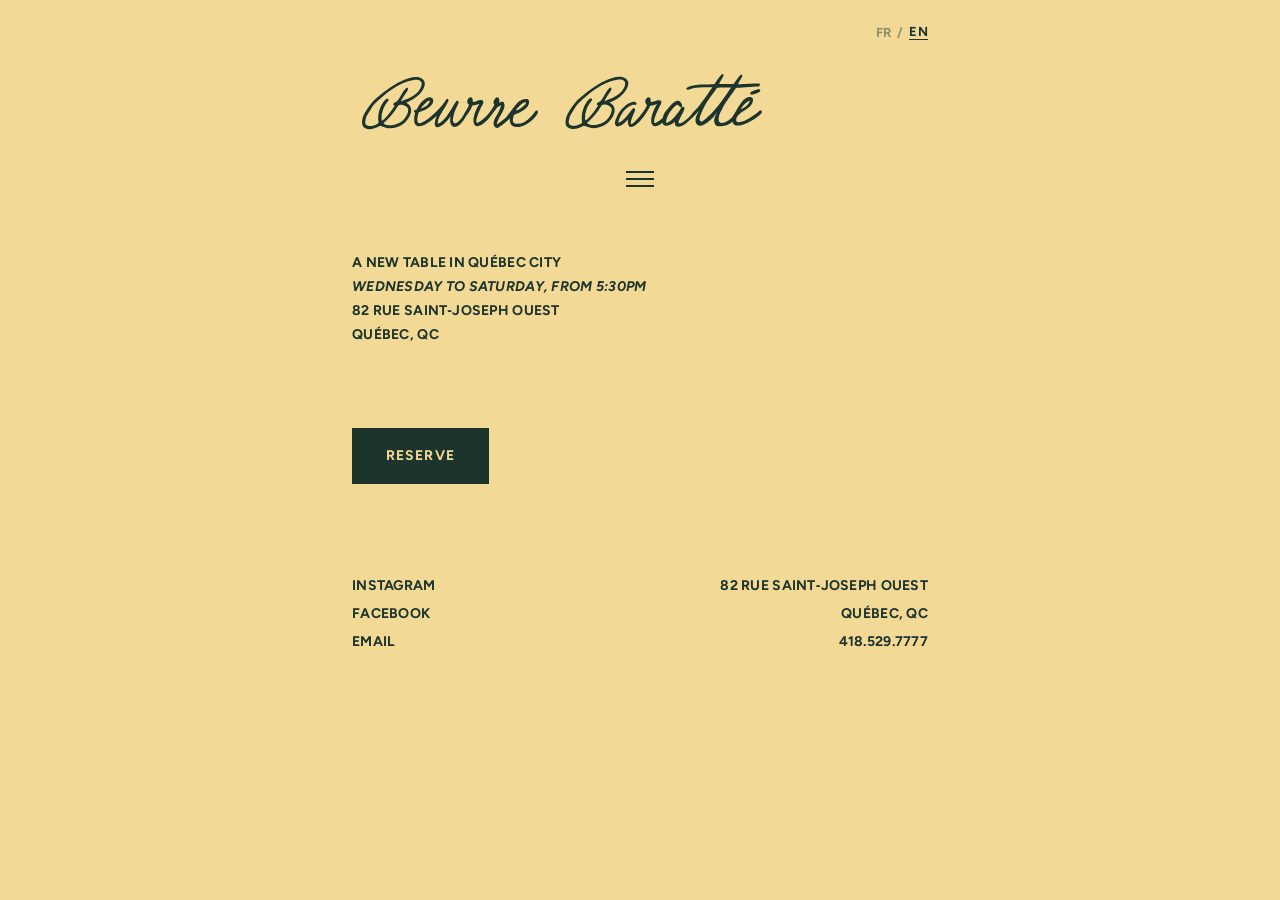
==== index-en.html @ 793f4fc9 "Add files via upload" ====
<!DOCTYPE html>
<html lang="en">
<head>
<meta charset="UTF-8">
<meta name="viewport" content="width=device-width, initial-scale=1.0">
<title>Beurre Baratté &mdash; Opening</title>
<link rel="preconnect" href="https://fonts.googleapis.com">
<link rel="preconnect" href="https://fonts.gstatic.com" crossorigin>
<link href="https://fonts.googleapis.com/css2?family=Figtree:wght@600;700&display=swap" rel="stylesheet">
<style>
  :root{
    --olive:#1D342D;
    --paper:#F2D995;
  }

  *{ box-sizing:border-box; margin:0; padding:0; }

  html,body{
    background:var(--paper);
    color:var(--olive);
    font-family:'Figtree', sans-serif;
    min-height:100vh;
  }

  .page{
    max-width:640px;
    margin:0 auto;
    padding:64px 32px 96px;
    position:relative;
  }

  .logo{
    width:100%;
    max-width:420px;
    height:auto;
    display:block;
  }

  .lede{
    margin-top:56px;
    font-weight:700;
    font-size:14px;
    letter-spacing:0.02em;
    line-height:1.7;
    text-transform:uppercase;
  }

  .lede .gap{
    display:block;
    height:18px;
  }

  footer{
    margin-top:88px;
    font-weight:700;
    font-size:14px;
    letter-spacing:0.02em;
    text-transform:uppercase;
    line-height:2;
    display:flex;
    justify-content:space-between;
    align-items:flex-start;
    text-align:left;
  }

  footer .social{
    list-style:none;
  }

  footer .social a{
    text-decoration:none;
    color:var(--olive);
    border-bottom:1px solid transparent;
    transition:border-color 0.2s ease;
  }

  footer .social a:hover{
    border-color:var(--olive);
  }

  footer .addr{
    text-align:right;
  }

  .menu-wrap{
    margin-top:24px;
    display:flex;
    justify-content:center;
    position:relative;
  }

  .menu-toggle{
    background:none;
    border:none;
    cursor:pointer;
    padding:8px;
    display:flex;
    flex-direction:column;
    gap:5px;
    align-items:center;
  }

  .menu-toggle span{
    display:block;
    width:28px;
    height:2px;
    background:var(--olive);
    transition:transform 0.25s ease, opacity 0.25s ease;
  }

  .menu-toggle[aria-expanded="true"] span:nth-child(1){
    transform:translateY(7px) rotate(45deg);
  }

  .menu-toggle[aria-expanded="true"] span:nth-child(2){
    opacity:0;
  }

  .menu-toggle[aria-expanded="true"] span:nth-child(3){
    transform:translateY(-7px) rotate(-45deg);
  }

  .menu-dropdown{
    position:absolute;
    top:100%;
    left:50%;
    transform:translateX(-50%);
    margin-top:8px;
    background:var(--paper);
    border:2px solid var(--olive);
    display:flex;
    flex-direction:column;
    align-items:center;
    min-width:200px;
    max-height:0;
    overflow:hidden;
    opacity:0;
    transition:max-height 0.25s ease, opacity 0.2s ease;
    z-index:10;
  }

  .menu-dropdown.open{
    max-height:240px;
    opacity:1;
  }

  .menu-dropdown a{
    display:block;
    width:100%;
    text-align:center;
    padding:14px 24px;
    text-decoration:none;
    color:var(--olive);
    font-weight:700;
    font-size:14px;
    letter-spacing:0.02em;
    text-transform:uppercase;
    border-bottom:1px solid var(--olive);
    transition:background 0.2s ease;
  }

  .menu-dropdown a:last-child{
    border-bottom:none;
  }

  .menu-dropdown a:hover{
    background:var(--olive);
    color:var(--paper) !important;
  }

  .lang-toggle{
    position:absolute;
    top:24px;
    right:32px;
    display:flex;
    align-items:center;
    gap:6px;
    font-weight:700;
    font-size:13px;
    letter-spacing:0.02em;
    text-transform:uppercase;
  }

  .lang-toggle a{
    text-decoration:none;
    color:var(--olive);
    opacity:0.45;
    transition:opacity 0.2s ease;
  }

  .lang-toggle a.active{
    opacity:1;
    border-bottom:1px solid var(--olive);
  }

  .lang-toggle a:hover{
    opacity:1;
  }

  .lang-toggle .sep{
    color:var(--olive);
    opacity:0.45;
  }

  @media (max-width:480px){
    .lang-toggle{ top:16px; right:16px; font-size:12px; }
  }
  
  a,
a:visited,
a:hover,
a:active {
    color: var(--olive);
}

.button{
    display:inline-block;
    margin-top:8px;
    padding:14px 32px;
    background:var(--olive);
    color:var(--paper) !important;
    text-decoration:none;
    text-transform:uppercase;
    font-size:14px;
    font-weight:700;
    letter-spacing:0.08em;
    border:2px solid var(--olive);
    transition:all .2s ease;
    cursor:pointer;
}

.button:visited{
    color:var(--paper);
}

.button:hover{
    background:transparent;
    color:var(--olive) !important;
}

.button:active{
    background:var(--olive);
    color:var(--paper) !important;
}

</style>
</head>
<body>

  <div class="page">

    <div class="lang-toggle">
      <a href="index.html">FR</a>
      <span class="sep">/</span>
      <a href="index-en.html" class="active">EN</a>
    </div>

    <?xml version="1.0" encoding="UTF-8"?> <svg class="logo" id="Calque_1" xmlns="http://www.w3.org/2000/svg" viewBox="0 0 453.66 81.25"><defs><style>.cls-1{fill:#1d342d;}</style></defs><path class="cls-1" d="M433.04,29.24l-.3.11c-.36.14-.65.26-.83.28-.92.28-1.54.86-1.7,1.57-.12.53.05,1.09.45,1.44.32.3.73.45,1.23.45.29,0,.62-.05.91-.17.18-.06.5-.14.89-.25l.18-.06c3.99-1.07,7.53-2.18,7.08-4.21-.08-.35-.29-.62-.61-.8-1.08-.57-3.42.11-7.35,1.59l.03.03Z"/><path class="cls-1" d="M442.23,50.41c-.51-.36-1.57-.34-2.1.14-3.55,3.71-16.01,12.45-22.4,12.37-.21,0-.42,0-.62-.03-1-.13-1.68-.52-2.05-1.2,0,0,0-.06-.04-.11-.43-5.53,4.04-8.36,8.79-11.37,4.65-2.97,9.49-6.02,9.35-11.84-.02-1.2-.86-2.27-2.01-2.58-6.61-1.72-11.58,6.82-16.03,14.41-2.19,3.77-4.27,7.3-6.22,9.07-1.64,1.47-3.84,2.8-5.96,3.66-1.96.77-4.62,1.39-6.07-.16-.61-.63-.89-1.59-.88-2.98.02-2.02.49-4.13,1.43-6.47.18-.41.36-.84.55-1.26.36-.75.78-1.48,1.2-2.22.45-.78.9-1.6,1.29-2.45.7-1.57,1.45-3.01,2.29-4.37,1.77-2.95,3.86-5.81,5.88-8.54l.08-.11c.42-.59.87-1.17,1.3-1.78,1.67-2.27,3.25-4.4,4.67-6.76,1.5,0,5.72-.31,10.51-.64,5.19-.36,11.02-.76,13.99-.84.71,0,1.16-.76,1.38-2.2l.16-.73-.71-.18c-1.35-.33-16.25.37-23.12.73.57-1.28,1.63-3.15,2.47-4.64.79-1.37,1.54-2.69,1.93-3.62.25-.73.64-1.97-.24-2.35-1.37-.61-6.1,6.16-8.83,10.36l-3.83-.04c-4.32-.05-10.06-.18-11.81-.16.58-1.32,1.63-3.15,2.51-4.7.77-1.38,1.5-2.66,1.92-3.57.24-.73.64-1.95-.24-2.35-.29-.12-.62-.03-1.06.25-1.96,1.33-7.13,8.86-7.86,10.28-.75.7-4.66.69-8.11.68-6.76-.03-16.07-.07-22.09,3.54l-.56.33.23.62c.37.98,1.05,1.45,1.69,1.28.27-.06.62-.2,1.12-.39,1.93-.71,5.5-2.06,11.19-2.17,2.95-.08,5.88-.13,8.87-.19h.32c1.33-.04,2.62-.05,3.95-.04.71,0,.77.12.77.12,0,0,0,.13-.18.41-.27.38-.6.75-.9,1.14-.33.4-.69.81-.99,1.25-.27.38-.51.75-.77,1.15-.24.35-.49.74-.72,1.08-1.05,1.56-2.1,3.06-3.18,4.58-2.48,3.59-4.61,6.47-6.67,9.12-1.64,2.13-3.5,4.13-5.25,6.08-1.52,1.69-3.1,3.4-4.56,5.21-2.78,3.43-6.38,6.32-10.38,8.4-.71.37-2.01.89-2.68.17-.35-.36-.37-.94-.28-1.36.21-.84.67-1.79,1.14-2.69.18-.35.36-.73.52-1.04.64-1.38,1.36-2.75,2.04-4.04,1.45-2.78,2.71-5.14,2.78-6.58.05-.91-.63-1.63-1.29-1.86-.74-.25-1.44-.02-1.93.62-3.48,6.1-10.66,15.59-16.11,16.8-.15.02-.27,0-.27,0-1.17-1.63,1.96-12.12,10.26-18.84.56-.6,1.03-.92,1.39-.92.51,0,1.08.59,1.78,1.26.41.41.87.88,1.58,1.4.73.36,1.24.04,1.42-.11.92-.77.3-2.78.26-2.84-.88-2.36-2.16-3.67-3.81-3.93-1.91-.28-3.66.87-5.03,1.94-2.08,1.63-3.84,3.64-5.45,5.53-1.01,1.21-2,2.44-2.74,3.37-.12.15-.24.3-.36.44-.39.5-.81.99-1.11,1.54l-.16.33c-.3.62-.63,1.26-.91,1.92-.48,1.23-.88,2.43-1.13,3.58-2.35,2.15-4.7,3.79-7.15,5.05-.89.38-1.53.4-1.8.11-1.83-2.23,4.42-15.73,6.76-19.41.97-2.07,1.1-3.45.34-4.28-1.21-1.39-4.08-.49-7.12.47-1.27.4-2.69.85-3.73.98.08-3.91-1.12-5.01-2.14-5.22-1.32-.28-2.8.85-3.53,2.69-.68,1.72-.62,4.11,1.55,5.72-3.68,7.89-13.83,19.91-17.19,20.25-.22.02-.24,0-.26-.07-.21-.29-.97-2.3,4.19-13.49.41-.75.39-2.84-.38-3.43-.41-.33-.93-.28-1.38.12-1.25,1.31-2.58,2.99-4.04,4.83-3.7,4.69-7.88,10.01-12.16,10.85,2.35-9.65,7.79-16.71,14.53-18.99.91-.32,1.94-.48,3.24-.41,1.02.08,1.8-.13,2.12-.56.18-.24.25-.57.1-.88l-.14-.2c-1.14-1.32-2.7-1.8-4.61-1.49-5.93.93-13.72,9.65-15.2,13.08-.23.55-.57,1.22-.91,1.92-1.48,3-3.31,6.78-2.35,9.37.34.95,1.04,1.63,2.13,2.09h.24c4.12.05,7.26-3.2,10-6.05l-.24-.2.26.15c.47-.5.92-.96,1.37-1.4-.41,4.81.51,7.49,2.68,8.05.24.07.47.09.73.1,3.45.04,8.34-4.99,11.04-8.16,4.18-4.88,8.05-10.81,9.65-14.85,2.35-.18,4.55-.86,6.88-1.59l.56-.17c-6.09,9.43-8.27,20.12-4.65,23.19,1.49,1.24,4.48,1.72,10.36-2.99.32,1.14.98,2.01,2.03,2.58,4.07,2.22,9.03-1.63,11.68-3.95-.16.76-.28,1.55-.2,2.35.1,1.27.71,2.36,1.59,2.89.61.4,1.44.55,2.41.47,3.42-.25,6.83-2.74,9.72-5.15,3.12-2.61,5.98-5.57,8.75-8.45l.33-.35c.99-1.04,1.93-2.03,2.89-2.99-.09.18-.18.35-.27.53l-.34.62c-1.63,3.12-3.63,7-2.63,10.74.57,2.07,2.46,3.56,4.87,3.82,2.68.26,5.2-1.56,7.25-3.04l.2-.14c2.46-1.79,4.79-3.85,6.84-6.16.93-1.01,1.74-2.15,2.52-3.26.51-.73,1.05-1.45,1.58-2.16,0,.03-.03.06-.05.09-2.26,4.39-4.85,9.35-1.93,13.58.78,1.1,2.33,1.7,4.52,1.78,3.99.2,10.2-1.59,13.98-4.92.44,2.47,2.11,3.87,4.87,4.14.27,0,.53.03.8.03,8.77.1,24.5-10.51,25.92-14.13.24-.62.37-1.47-.41-2.02ZM429.25,39.47s.09-.02.11-.02v-.03s.13.03.15.05c.06.06.06.09.06.13-.8,4.07-5.21,7.58-9.36,9.15-.1.04-.19-.08-.14-.17,2.05-3.54,5.12-6.61,9.17-9.11ZM391.83,49.53c-2.83,3.26-5.54,5.99-8.32,8.39l-.41.39c-1.32,1.12-2.66,2.28-4.07,3.18-1.16.72-2.04.77-2.8.17-1.27-.98-.74-3.01-.37-4.47.3-1.17.76-2.3,1.19-3.43l.33-.91c1.4-3.74,3.21-7.36,5.31-10.78,1.74-2.8,3.9-5.71,6.02-8.5,1.91-2.54,3.87-5.19,5.47-7.7,1.84-.38,10.39-.41,15.25-.38l.04-.06v.06s-.04,0-.04,0l-3.25,4.81c-4.35,6.39-9.05,13.12-14.36,19.23Z"/><path class="cls-1" d="M200.56,50.69c-.15-.21-.69-.79-1.57-.33-.68.36-.96.77-2.15,2.2-3.44,4.24-11.51,14.2-20.9,11.61-.8-.2-1.35-.62-1.67-1.2-.88-1.61-.59-3.65.15-6.29.28-1.02,1.01-1.86,1.98-2.27,3.6-1.52,12.56-5.69,14.16-10.18.54-1.52,1.19-3.62.33-5.08-.51-.86-1.38-1.35-2.53-1.39-3.06-.09-6.16,1.04-8.51,3.08-.8.71-1.5,1.53-2.17,2.33-.27.33-.53.64-.8.94-1.04,1.18-.95,1.4-9.48,12.34-2.01,2.58-4.63,4.11-6.78,5.84-.25.22-.56.48-.85.71-1.04.88-2.21,1.88-3.39,2.29.2-3.16,2.24-6.6,4.18-9.9,2.62-4.46,5.32-9.04,3.68-13.3-.42-1.11-1.68-1.64-2.79-1.24l-2.63.97c.68-2.24.33-4-.27-4.84-.43-.65-1.05-1.04-1.8-.97-1.2.09-2.38,1.29-3.41,3.5-.8,1.64-.64,3.14.44,4.58-3.3,6.32-8.98,14.69-17.42,19.12-.88.39-1.53.42-1.77.13-1.88-2.2,4.24-15.78,6.54-19.48.95-2.09,1.06-3.46.29-4.29-1.23-1.38-4.08-.44-7.12.56-1.26.42-2.68.88-3.72,1.04.04-3.91-1.18-4.99-2.2-5.23-1.33-.27-2.79.88-3.5,2.73-.66,1.73-.57,4.11,1.62,5.7-.82,1.82-1.88,3.55-2.95,5.22-.86,1.39-1.73,2.82-2.5,4.3-1.62,3.17-3.74,6.02-6.38,8.4-.64.59-1.35,1.18-2.15,1.47-.8.3-1.53.27-2.12-.05-.67-.39-1.15-1.13-1.35-2.12-.18-.96-.09-2,.06-2.84.18-1.24.47-2.47.85-3.64.18-.56.3-1.11.39-1.64.08-.44.16-.91.32-1.35.59-2.09,1.62-4.08,2.59-5.99l.06-.09c1.26-2.49,2.17-4.32,1.71-5.49-.18-.42-.51-.75-1-.92-1.19-.32-2.06,1.06-4.92,6.03-3.92,6.73-9.81,16.92-16.31,18.89-1.04-4.29,3.53-11.37,7.18-17.07,2.97-4.68,4.53-7.17,4.15-8.67-.09-.4-.35-.73-.71-.94-.29-.18-.64-.2-1-.11-.32.09-.58.32-.73.64-3.48,7.28-23.91,27.68-29.74,25.32-1.97-.8-1.91-4.91.18-11.58,10.92-3.26,15.73-8.66,15.64-12.57-.04-1.73-1.04-3-2.66-3.41-3.3-.78-9.31,2.09-15.36,12.87-1.1.11-2.41.56-2.74,1.35-.2.47-.18.91.06,1.29.2.35.58.59,1.11.76-1.88,7.83-1.29,12.61,1.74,14.25,4.7,2.53,14.27-3.67,21.61-10.81-2.68,7.05-2.83,11.05-.42,12.2,3.44,1.64,10.63-4.59,15.27-11.61-.47,3.26-.85,7.31,1.24,9.95.77.97,1.77,1.57,2.77,1.68,1.15.14,2.26-.38,3.27-.82.2-.09.4-.18.62-.27,1.11-.47,2.11-1.5,2.97-2.38l.27-.27c1.8-1.86,3.44-4.11,5.03-6.94.62-1.07,1.38-2.14,2.15-3.14.58-.8,1.2-1.62,1.73-2.47,1.39-2.17,2.44-4.21,3.3-6.21.09-.2.18-.43.27-.64,2.35-.2,4.53-.91,6.85-1.67l.57-.18c-5.98,9.48-8.04,20.2-4.39,23.24,1.88,1.56,5.85,1.71,14.12-6.61,0,0,7.93-10.28,8.04-10.46,2.06-3.06,3.24-3.73,5.89-4.64-.71,3.09-2.48,7.26-4.39,10.25-1.77,2.82-6.49,10.3-1.71,13.74.47.35,1,.53,1.53.53.27,0,.53-.04.76-.11,2.33-.8,9.31-6.52,13.43-10.43-.8,5.44,1.33,7.73,3.3,8.72,6.68,3.31,20.92-4.15,26.29-13.72.53-.91.82-2.21.24-2.91ZM187.06,41.44c.26-.04.82-.05.87.2.43,2.07-7.33,8.48-11.01,8.45,2-3,6.81-8.11,10.14-8.65ZM83.8,39.47h.24s.03.06.03.11c-.4,3.84-5.12,6.98-9.65,8.42,2.57-3.64,7.41-8.53,9.38-8.53Z"/><path class="cls-1" d="M78.44,19.46c-.29-1.21-1.15-2.4-2.41-3.35-1.42-1.07-3.27-1.77-5.35-2.01-5.06-.59-10.09,1.27-14.8,3.23l-1.63.69c-6.46,2.59-12.06,6.62-17.47,10.53l-2,1.42-1.63,1.3-.04.03c-3.38,2.67-6.56,5.19-9.6,8.21-4.4,4.61-7.97,10.48-10.6,15.09l-.15.35c-2.39,5.46-2.57,10.13-.5,12.83,1.33,1.75,3.52,2.64,6.49,2.64.97,0,1.85-.07,2.69-.2,2.6-.5,5.92-1.73,8.45-3.14.85-.44,1.8-.29,3.08.51,7.23,3.99,17.2,1.28,22.91-3.29,4.42-3.65,8.7-10.43,7.91-15.79-.43-2.96-2.31-5.22-5.42-6.54-.02,0-.04-.03-.06-.04,0,0-.01,0-.02-.01.19-.11.46-.23.69-.32.12-.05.22-.09.3-.13.23-.11.46-.21.6-.26,4.17-1.73,7.28-3.58,10.1-5.97,4.39-3.1,9.77-10.29,8.45-15.75ZM57.27,58.32c-2.61,3.9-7.17,6.54-12.82,7.46-3.49.41-7.11.54-9.9-1.32-.5-.27-.53-.4-.53-.41-.03-.19.64-.79.97-1.08.08-.07.15-.14.21-.19.28-.22.54-.47.73-.65l.05-.05c3.82-3.45,7.1-7.14,10.05-11.27.52-.7,1.04-1.48,1.57-2.39.96-1.56,1.96-3.16,3.29-4.07.49-.21,1.15-.32,1.84-.32,1.54,0,3.38.51,4.92,1.37,1.76,1.01,2.86,2.36,3.04,3.71v.24c.14,3.48-1.78,6.8-3.43,8.97ZM53.95,39.91h.07c-.38.1-.84.21-1.12.21h-.01c.17-.45.61-1.21,1.01-1.9.74-1.27,1.61-2.69,2.54-4.1.05-.09.17-.28.34-.53.14-.2.3-.45.48-.73,3.08-4.54,3.71-5.94,3.05-6.8-.15-.2-.59-.63-1.55-.28l-.27.18c-2.33,2.26-4.02,5.17-5.65,7.98v.02c-1.33,2.28-2.53,4.32-3.96,6.11-.32.36-.86.63-1.43.9l-.21.1c-.89.42-1.82.85-2.47,1.84-.16.35-.16.67,0,1.01.25.63.92.87,1.33.97-.01.36-.71,1.34-1.09,1.87-.06.08-.12.16-.16.23-.07.1-.14.2-.21.29-.31.42-.57.79-.67,1.01-2.04,3.04-4.56,6-6.99,8.87l-.13.16c-.32.3-.64.62-.94.94-.16.16-.32.32-.48.48-.96,1.01-1.94,2.06-3.1,2.59-.21-.35-.3-1.22-.35-1.75l-.02-.19c0-.24-.05-.47-.06-.55-.13-6.58,2.13-12.82,6.51-18.05.63-.68,1.51-2.07.83-2.94-.45-.57-1.2-.55-2.31.05-2.21,1.62-3.71,4.21-5.04,6.49l-.81,1.4c-2.43,5.34-3.39,11.74-2.51,16.71.3.83.2,1.74-2.48,2.79-4.01,2.09-8.43,2.36-10.52.64-1.43-1.18-1.7-3.32-.8-6.36.5-2.72,1.95-5,3.48-7.41l.16-.25c.75-1.13,1.43-2.25,2.03-3.32,1.28-2.4,2.66-4.33,4.1-5.71,5.49-5.22,11.52-10.7,18.39-15.37,8.06-5.49,15.73-8.84,23.48-10.24,1.45-.26,2.62-.38,3.57-.38,3.22,0,4.83,2.24,5.05,2.88.74,2.09-.1,5.38-2.79,9.12-3.95,5.22-11.37,8.48-17.39,10.73l-.85.25Z"/><path class="cls-1" d="M298.26,19.22c-.29-1.21-1.15-2.4-2.41-3.35-1.42-1.07-3.27-1.77-5.35-2.01-5.06-.59-10.09,1.27-14.8,3.23l-1.63.69c-6.46,2.59-12.06,6.62-17.47,10.53l-2,1.42-1.63,1.3-.04.03c-3.38,2.67-6.56,5.19-9.6,8.21-4.4,4.61-7.97,10.48-10.6,15.09l-.15.35c-2.39,5.46-2.57,10.13-.5,12.83,1.33,1.75,3.52,2.64,6.49,2.64.97,0,1.85-.07,2.69-.2,2.6-.5,5.92-1.73,8.45-3.14.85-.44,1.8-.29,3.08.51,7.23,3.99,17.2,1.28,22.91-3.29,4.42-3.65,8.7-10.43,7.91-15.79-.43-2.96-2.31-5.22-5.42-6.54-.02,0-.04-.03-.06-.04,0,0-.01,0-.02-.01.19-.11.46-.23.69-.32.12-.05.22-.09.3-.13.23-.11.46-.21.6-.26,4.17-1.73,7.28-3.58,10.1-5.97,4.39-3.1,9.77-10.29,8.45-15.75ZM277.09,58.08c-2.61,3.9-7.17,6.54-12.82,7.46-3.49.41-7.11.54-9.9-1.32-.5-.27-.53-.4-.53-.41-.03-.19.64-.79.97-1.08.08-.07.15-.14.21-.19.28-.22.54-.47.73-.65l.05-.05c3.82-3.45,7.1-7.14,10.05-11.27.52-.7,1.04-1.48,1.57-2.39.96-1.56,1.96-3.16,3.29-4.07.49-.21,1.15-.32,1.84-.32,1.54,0,3.38.51,4.92,1.37,1.76,1.01,2.86,2.36,3.04,3.71v.24c.14,3.48-1.78,6.8-3.43,8.97ZM273.77,39.67h.07c-.38.1-.84.21-1.12.21h-.01c.17-.45.61-1.21,1.01-1.9.74-1.27,1.61-2.69,2.54-4.1.05-.09.17-.28.34-.53.14-.2.3-.45.48-.73,3.08-4.54,3.71-5.94,3.05-6.8-.15-.2-.59-.63-1.55-.28l-.27.18c-2.33,2.26-4.02,5.17-5.65,7.98v.02c-1.33,2.28-2.53,4.32-3.96,6.11-.32.36-.86.63-1.43.9l-.21.1c-.89.42-1.82.85-2.47,1.84-.16.35-.16.67,0,1.01.25.63.92.87,1.33.97-.01.36-.71,1.34-1.09,1.87-.06.08-.12.16-.16.23-.07.1-.14.2-.21.29-.31.42-.57.79-.67,1.01-2.04,3.04-4.56,6-6.99,8.87l-.13.16c-.32.3-.64.62-.94.94-.16.16-.32.32-.48.48-.96,1.01-1.94,2.06-3.1,2.59-.21-.35-.3-1.22-.35-1.75l-.02-.19c0-.24-.05-.47-.06-.55-.13-6.58,2.13-12.82,6.51-18.05.63-.68,1.51-2.07.83-2.94-.45-.57-1.2-.55-2.31.05-2.21,1.62-3.71,4.21-5.04,6.49l-.81,1.4c-2.43,5.34-3.39,11.74-2.51,16.71.3.83.2,1.74-2.48,2.79-4.01,2.09-8.43,2.36-10.52.64-1.43-1.18-1.7-3.32-.8-6.36.5-2.72,1.95-5,3.48-7.41l.16-.25c.75-1.13,1.43-2.25,2.03-3.32,1.28-2.4,2.66-4.33,4.1-5.71,5.49-5.22,11.52-10.7,18.39-15.37,8.06-5.49,15.73-8.84,23.48-10.24,1.45-.26,2.62-.38,3.57-.38,3.22,0,4.83,2.24,5.05,2.88.74,2.09-.1,5.38-2.79,9.12-3.95,5.22-11.37,8.48-17.39,10.73l-.85.25Z"/>

    <div class="menu-wrap">
      <button class="menu-toggle" id="menuToggle" aria-expanded="false" aria-controls="menuDropdown" aria-label="Menu">
        <span></span>
        <span></span>
        <span></span>
      </button>
      <nav class="menu-dropdown" id="menuDropdown">
        <a href="menu.html">Menu</a>
        <a href="https://widgets.libroreserve.com/WEB/QC017833706888D0578/book" target="_blank" rel="noopener">Reservations</a>
      </nav>
    </div>

    <p class="lede">
      A new table in Québec City<br>
      <em>Wednesday to Saturday, from 5:30pm</em><br>
      82 rue Saint&#8209;Joseph Ouest<br>
      Québec, QC</p>

       <p class="lede"><span class="gap"></span>


  <a class="button"
     href="https://widgets.libroreserve.com/WEB/QC017833706888D0578/book"
     target="_blank"
     rel="noopener">
     Reserve
  </a>
</p>

    <footer>
      <ul class="social">
        <li><a href="https://www.instagram.com/beurrebaratte/">Instagram</a></li>
        <li><a href="https://www.facebook.com/profile.php?id=61591634834235&mibextid=wwXIfr&rdid=ujxDgLKIvTIV7Nz0&share_url=https%3A%2F%2Fwww.facebook.com%2Fshare%2F1cHH7hkTB2">Facebook</a></li>
        <li><a href="mailto:beurrebaratte@gmail.com">Email</a></li>
      </ul>
      <div class="addr">
        <p>82 Rue Saint&#8209;Joseph Ouest<br>Québec, QC</p>
        <p>418.529.7777</p>
      </div>
    </footer>

  </div>

  <script>
    const menuToggle = document.getElementById('menuToggle');
    const menuDropdown = document.getElementById('menuDropdown');

    menuToggle.addEventListener('click', () => {
      const isOpen = menuDropdown.classList.toggle('open');
      menuToggle.setAttribute('aria-expanded', isOpen);
    });

    document.addEventListener('click', (e) => {
      if (!e.target.closest('.menu-wrap')) {
        menuDropdown.classList.remove('open');
        menuToggle.setAttribute('aria-expanded', 'false');
      }
    });
  </script>


</body>
</html>
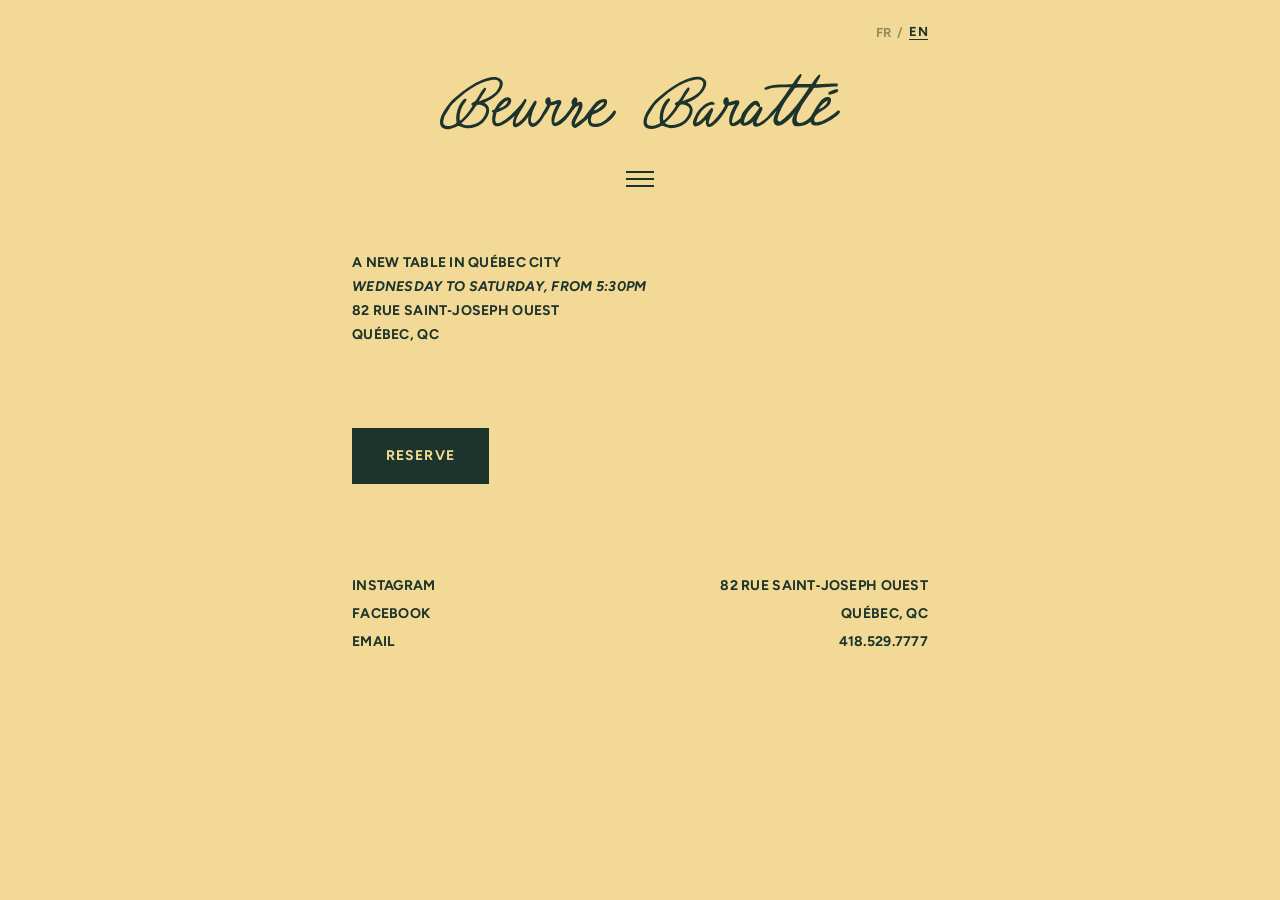
==== commit 6aa3883d: "Center image by adding margin auto" ====
--- a/index-en.html
+++ b/index-en.html
@@ -34,6 +34,7 @@
     max-width:420px;
     height:auto;
     display:block;
+    margin:0 auto;
   }
 
   .lede{
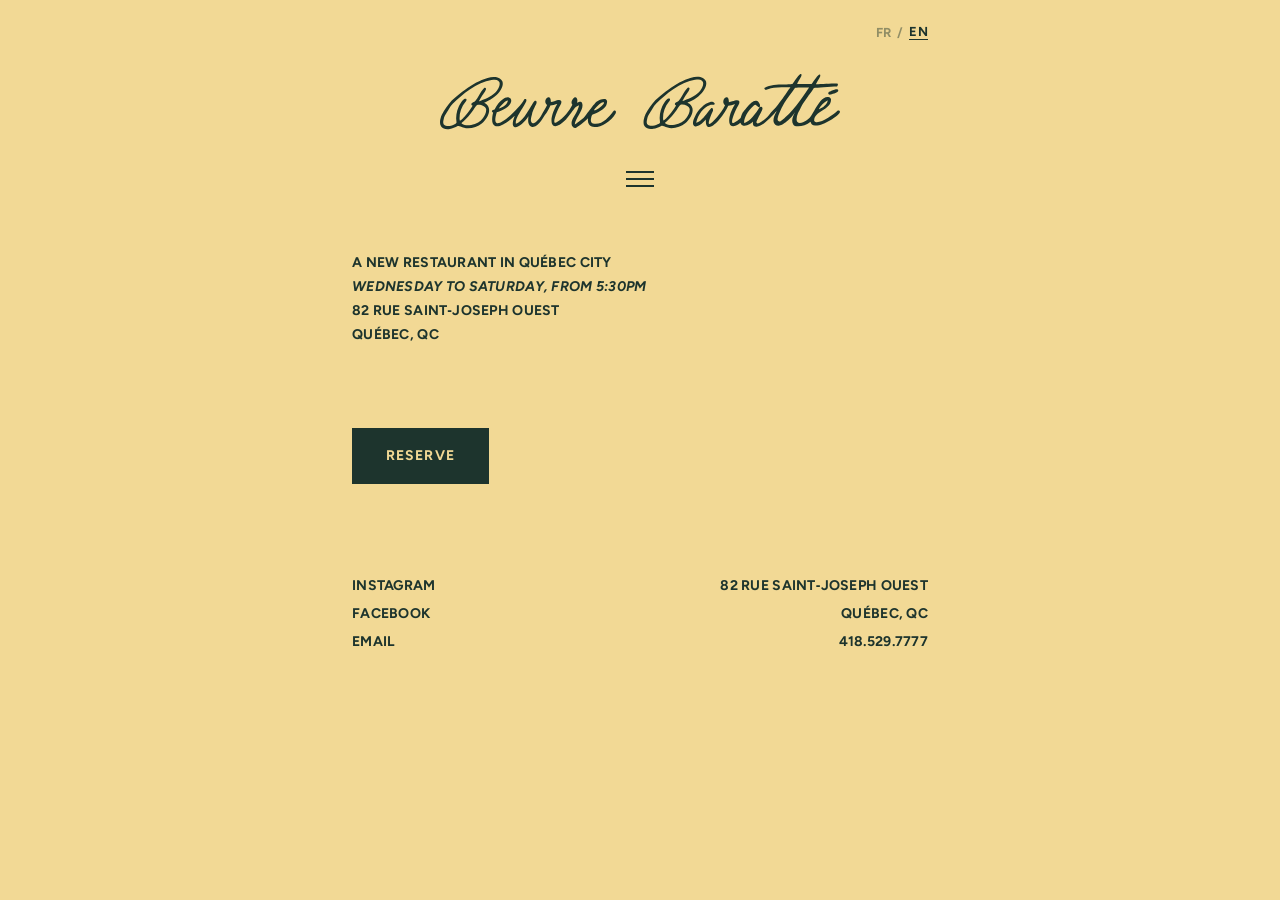
==== commit 97dd2e29: "Modify title and update menu link in index-en.html Updated the title and menu link in the HTML file." ====
--- a/index-en.html
+++ b/index-en.html
@@ -3,7 +3,7 @@
 <head>
 <meta charset="UTF-8">
 <meta name="viewport" content="width=device-width, initial-scale=1.0">
-<title>Beurre Baratté &mdash; Opening</title>
+<title>Beurre Baratté</title>
 <link rel="preconnect" href="https://fonts.googleapis.com">
 <link rel="preconnect" href="https://fonts.gstatic.com" crossorigin>
 <link href="https://fonts.googleapis.com/css2?family=Figtree:wght@600;700&display=swap" rel="stylesheet">
@@ -265,13 +265,13 @@
         <span></span>
       </button>
       <nav class="menu-dropdown" id="menuDropdown">
-        <a href="menu.html">Menu</a>
+        <a href="https://www.instagram.com/stories/highlights/18123918130776603/">Menu</a>
         <a href="https://widgets.libroreserve.com/WEB/QC017833706888D0578/book" target="_blank" rel="noopener">Reservations</a>
       </nav>
     </div>
 
     <p class="lede">
-      A new table in Québec City<br>
+      A new restaurant in Québec City<br>
       <em>Wednesday to Saturday, from 5:30pm</em><br>
       82 rue Saint&#8209;Joseph Ouest<br>
       Québec, QC</p>
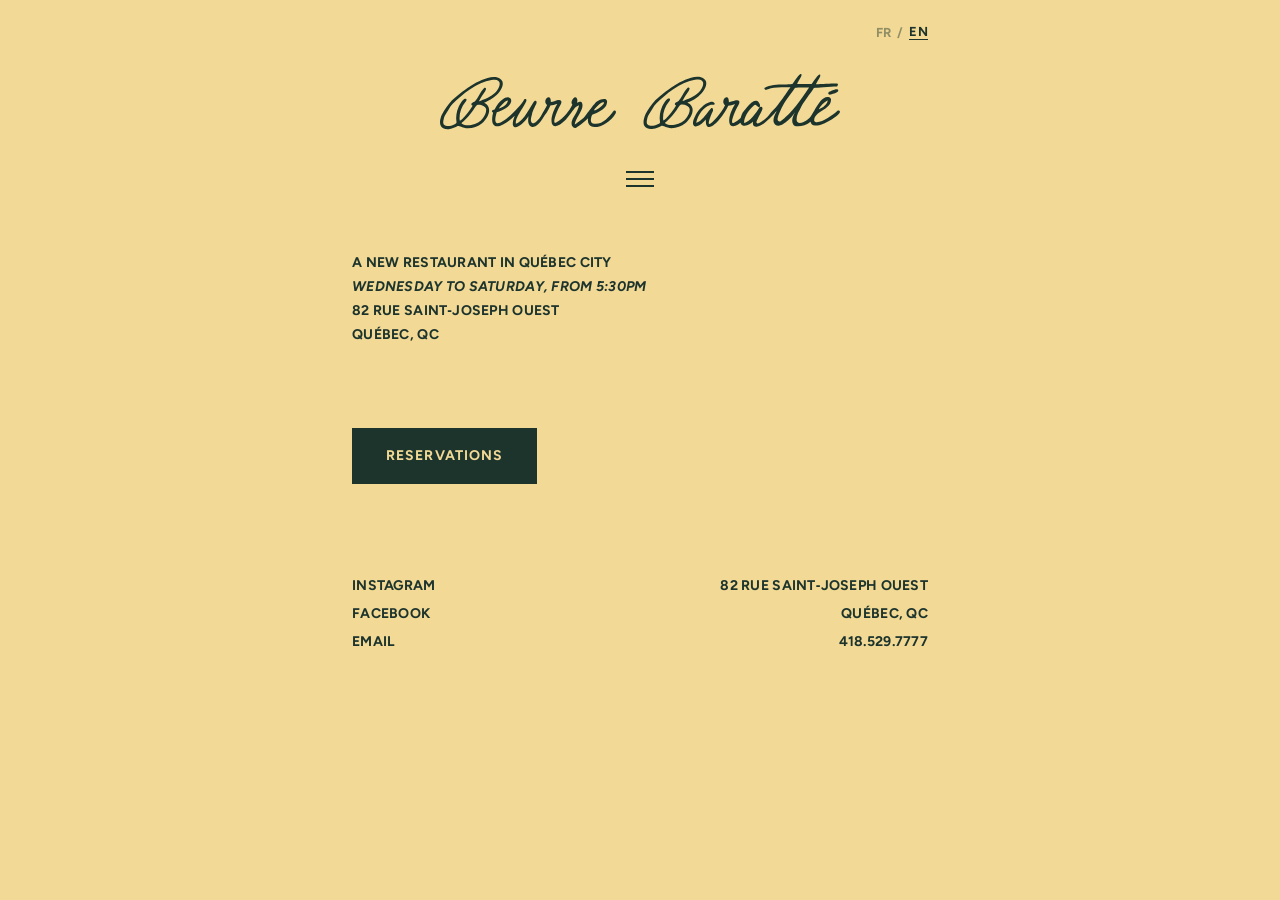
==== commit cd5e47ed: "Update links and text in index-en.html" ====
--- a/index-en.html
+++ b/index-en.html
@@ -265,7 +265,7 @@
         <span></span>
       </button>
       <nav class="menu-dropdown" id="menuDropdown">
-        <a href="https://www.instagram.com/stories/highlights/18123918130776603/">Menu</a>
+        <a href="https://www.instagram.com/stories/highlights/18123918130776603/" target="_blank" rel="noopener">Menu</a>
         <a href="https://widgets.libroreserve.com/WEB/QC017833706888D0578/book" target="_blank" rel="noopener">Reservations</a>
       </nav>
     </div>
@@ -283,15 +283,15 @@
      href="https://widgets.libroreserve.com/WEB/QC017833706888D0578/book"
      target="_blank"
      rel="noopener">
-     Reserve
+     Reservations
   </a>
 </p>
 
     <footer>
       <ul class="social">
-        <li><a href="https://www.instagram.com/beurrebaratte/">Instagram</a></li>
-        <li><a href="https://www.facebook.com/profile.php?id=61591634834235&mibextid=wwXIfr&rdid=ujxDgLKIvTIV7Nz0&share_url=https%3A%2F%2Fwww.facebook.com%2Fshare%2F1cHH7hkTB2">Facebook</a></li>
-        <li><a href="mailto:beurrebaratte@gmail.com">Email</a></li>
+        <li><a href="https://www.instagram.com/beurrebaratte/" target="_blank" rel="noopener">Instagram</a></li>
+        <li><a href="https://www.facebook.com/profile.php?id=61591634834235&mibextid=wwXIfr&rdid=ujxDgLKIvTIV7Nz0&share_url=https%3A%2F%2Fwww.facebook.com%2Fshare%2F1cHH7hkTB2" target="_blank" rel="noopener">Facebook</a></li>
+        <li><a href="mailto:beurrebaratte@gmail.com" target="_blank" rel="noopener">Email</a></li>
       </ul>
       <div class="addr">
         <p>82 Rue Saint&#8209;Joseph Ouest<br>Québec, QC</p>
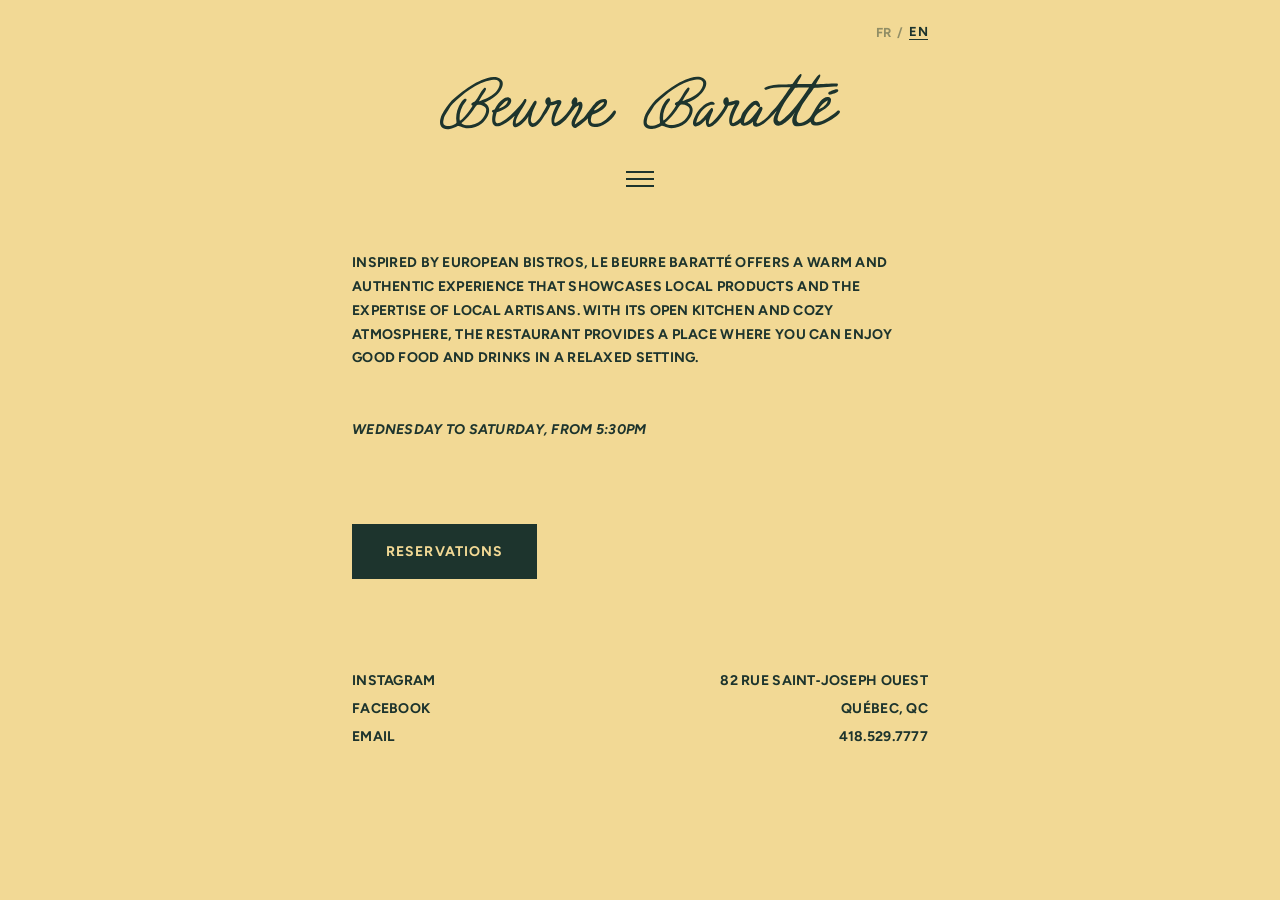
==== commit 05b246bb: "Revise restaurant info in index-en.html Updated restaurant description and retained operating hours." ====
--- a/index-en.html
+++ b/index-en.html
@@ -265,16 +265,17 @@
         <span></span>
       </button>
       <nav class="menu-dropdown" id="menuDropdown">
-        <a href="https://www.instagram.com/stories/highlights/18123918130776603/" target="_blank" rel="noopener">Menu</a>
+        <a href="https://www.instagram.com/stories/highlights/18117137824906438/" target="_blank" rel="noopener">Menu</a>
         <a href="https://widgets.libroreserve.com/WEB/QC017833706888D0578/book" target="_blank" rel="noopener">Reservations</a>
       </nav>
     </div>
 
     <p class="lede">
-      A new restaurant in Québec City<br>
-      <em>Wednesday to Saturday, from 5:30pm</em><br>
-      82 rue Saint&#8209;Joseph Ouest<br>
-      Québec, QC</p>
+      Inspired by European bistros, Le Beurre Baratté offers a warm and authentic experience that showcases local products and the expertise of local artisans. With its open kitchen and cozy atmosphere, the restaurant provides a place where you can enjoy good food and drinks in a relaxed setting.<br>
+      <br>
+      <br>
+      <em>Wednesday to Saturday, from 5:30pm</em>
+      </p>
 
        <p class="lede"><span class="gap"></span>
 
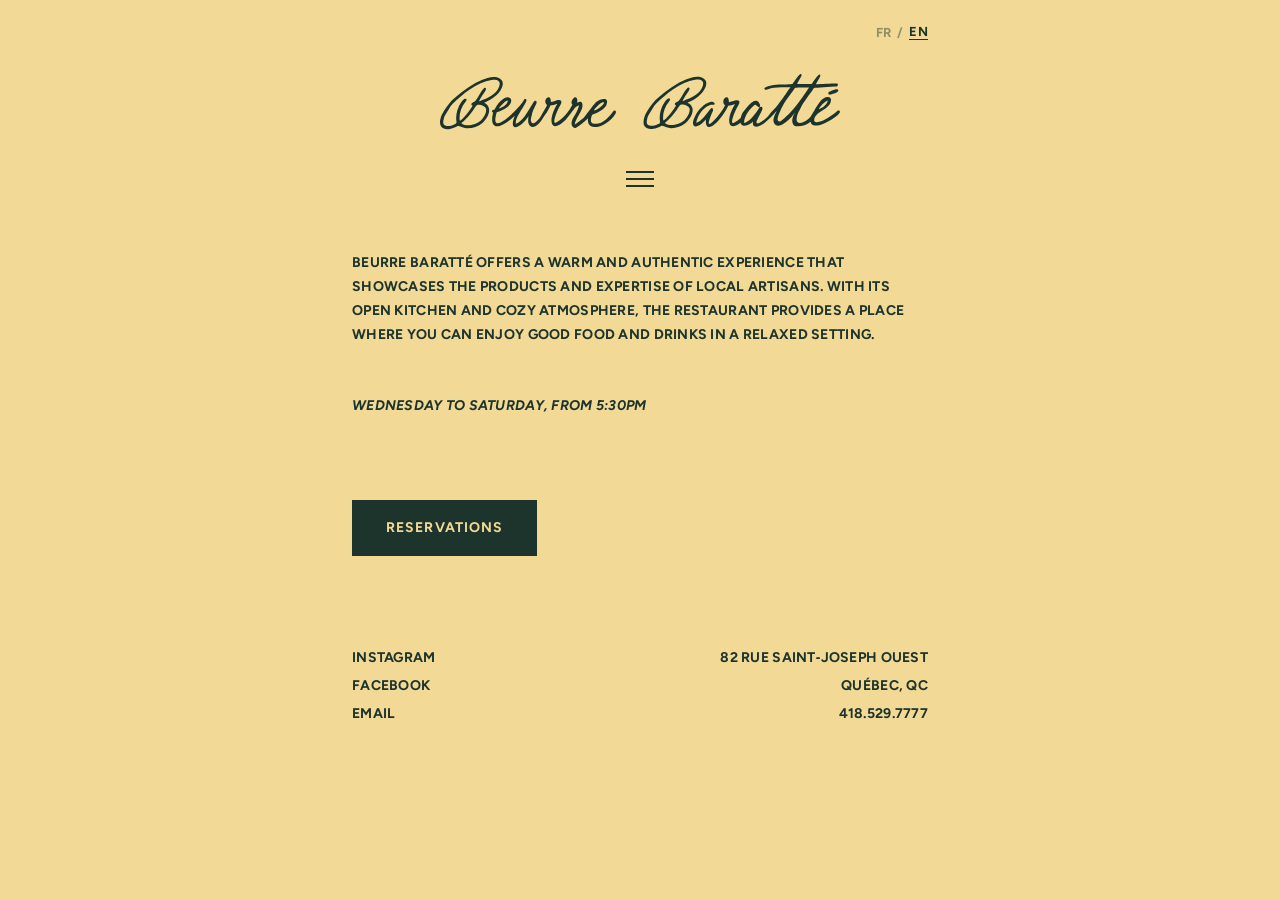
==== commit 3efd3210: "Remove 'Inspired by European bistros' from description" ====
--- a/index-en.html
+++ b/index-en.html
@@ -7,244 +7,7 @@
 <link rel="preconnect" href="https://fonts.googleapis.com">
 <link rel="preconnect" href="https://fonts.gstatic.com" crossorigin>
 <link href="https://fonts.googleapis.com/css2?family=Figtree:wght@600;700&display=swap" rel="stylesheet">
-<style>
-  :root{
-    --olive:#1D342D;
-    --paper:#F2D995;
-  }
-
-  *{ box-sizing:border-box; margin:0; padding:0; }
-
-  html,body{
-    background:var(--paper);
-    color:var(--olive);
-    font-family:'Figtree', sans-serif;
-    min-height:100vh;
-  }
-
-  .page{
-    max-width:640px;
-    margin:0 auto;
-    padding:64px 32px 96px;
-    position:relative;
-  }
-
-  .logo{
-    width:100%;
-    max-width:420px;
-    height:auto;
-    display:block;
-    margin:0 auto;
-  }
-
-  .lede{
-    margin-top:56px;
-    font-weight:700;
-    font-size:14px;
-    letter-spacing:0.02em;
-    line-height:1.7;
-    text-transform:uppercase;
-  }
-
-  .lede .gap{
-    display:block;
-    height:18px;
-  }
-
-  footer{
-    margin-top:88px;
-    font-weight:700;
-    font-size:14px;
-    letter-spacing:0.02em;
-    text-transform:uppercase;
-    line-height:2;
-    display:flex;
-    justify-content:space-between;
-    align-items:flex-start;
-    text-align:left;
-  }
-
-  footer .social{
-    list-style:none;
-  }
-
-  footer .social a{
-    text-decoration:none;
-    color:var(--olive);
-    border-bottom:1px solid transparent;
-    transition:border-color 0.2s ease;
-  }
-
-  footer .social a:hover{
-    border-color:var(--olive);
-  }
-
-  footer .addr{
-    text-align:right;
-  }
-
-  .menu-wrap{
-    margin-top:24px;
-    display:flex;
-    justify-content:center;
-    position:relative;
-  }
-
-  .menu-toggle{
-    background:none;
-    border:none;
-    cursor:pointer;
-    padding:8px;
-    display:flex;
-    flex-direction:column;
-    gap:5px;
-    align-items:center;
-  }
-
-  .menu-toggle span{
-    display:block;
-    width:28px;
-    height:2px;
-    background:var(--olive);
-    transition:transform 0.25s ease, opacity 0.25s ease;
-  }
-
-  .menu-toggle[aria-expanded="true"] span:nth-child(1){
-    transform:translateY(7px) rotate(45deg);
-  }
-
-  .menu-toggle[aria-expanded="true"] span:nth-child(2){
-    opacity:0;
-  }
-
-  .menu-toggle[aria-expanded="true"] span:nth-child(3){
-    transform:translateY(-7px) rotate(-45deg);
-  }
-
-  .menu-dropdown{
-    position:absolute;
-    top:100%;
-    left:50%;
-    transform:translateX(-50%);
-    margin-top:8px;
-    background:var(--paper);
-    border:2px solid var(--olive);
-    display:flex;
-    flex-direction:column;
-    align-items:center;
-    min-width:200px;
-    max-height:0;
-    overflow:hidden;
-    opacity:0;
-    transition:max-height 0.25s ease, opacity 0.2s ease;
-    z-index:10;
-  }
-
-  .menu-dropdown.open{
-    max-height:240px;
-    opacity:1;
-  }
-
-  .menu-dropdown a{
-    display:block;
-    width:100%;
-    text-align:center;
-    padding:14px 24px;
-    text-decoration:none;
-    color:var(--olive);
-    font-weight:700;
-    font-size:14px;
-    letter-spacing:0.02em;
-    text-transform:uppercase;
-    border-bottom:1px solid var(--olive);
-    transition:background 0.2s ease;
-  }
-
-  .menu-dropdown a:last-child{
-    border-bottom:none;
-  }
-
-  .menu-dropdown a:hover{
-    background:var(--olive);
-    color:var(--paper) !important;
-  }
-
-  .lang-toggle{
-    position:absolute;
-    top:24px;
-    right:32px;
-    display:flex;
-    align-items:center;
-    gap:6px;
-    font-weight:700;
-    font-size:13px;
-    letter-spacing:0.02em;
-    text-transform:uppercase;
-  }
-
-  .lang-toggle a{
-    text-decoration:none;
-    color:var(--olive);
-    opacity:0.45;
-    transition:opacity 0.2s ease;
-  }
-
-  .lang-toggle a.active{
-    opacity:1;
-    border-bottom:1px solid var(--olive);
-  }
-
-  .lang-toggle a:hover{
-    opacity:1;
-  }
-
-  .lang-toggle .sep{
-    color:var(--olive);
-    opacity:0.45;
-  }
-
-  @media (max-width:480px){
-    .lang-toggle{ top:16px; right:16px; font-size:12px; }
-  }
-  
-  a,
-a:visited,
-a:hover,
-a:active {
-    color: var(--olive);
-}
-
-.button{
-    display:inline-block;
-    margin-top:8px;
-    padding:14px 32px;
-    background:var(--olive);
-    color:var(--paper) !important;
-    text-decoration:none;
-    text-transform:uppercase;
-    font-size:14px;
-    font-weight:700;
-    letter-spacing:0.08em;
-    border:2px solid var(--olive);
-    transition:all .2s ease;
-    cursor:pointer;
-}
-
-.button:visited{
-    color:var(--paper);
-}
-
-.button:hover{
-    background:transparent;
-    color:var(--olive) !important;
-}
-
-.button:active{
-    background:var(--olive);
-    color:var(--paper) !important;
-}
-
-</style>
+<link rel="stylesheet" href="style.css">
 </head>
 <body>
 
@@ -256,7 +19,7 @@
       <a href="index-en.html" class="active">EN</a>
     </div>
 
-    <?xml version="1.0" encoding="UTF-8"?> <svg class="logo" id="Calque_1" xmlns="http://www.w3.org/2000/svg" viewBox="0 0 453.66 81.25"><defs><style>.cls-1{fill:#1d342d;}</style></defs><path class="cls-1" d="M433.04,29.24l-.3.11c-.36.14-.65.26-.83.28-.92.28-1.54.86-1.7,1.57-.12.53.05,1.09.45,1.44.32.3.73.45,1.23.45.29,0,.62-.05.91-.17.18-.06.5-.14.89-.25l.18-.06c3.99-1.07,7.53-2.18,7.08-4.21-.08-.35-.29-.62-.61-.8-1.08-.57-3.42.11-7.35,1.59l.03.03Z"/><path class="cls-1" d="M442.23,50.41c-.51-.36-1.57-.34-2.1.14-3.55,3.71-16.01,12.45-22.4,12.37-.21,0-.42,0-.62-.03-1-.13-1.68-.52-2.05-1.2,0,0,0-.06-.04-.11-.43-5.53,4.04-8.36,8.79-11.37,4.65-2.97,9.49-6.02,9.35-11.84-.02-1.2-.86-2.27-2.01-2.58-6.61-1.72-11.58,6.82-16.03,14.41-2.19,3.77-4.27,7.3-6.22,9.07-1.64,1.47-3.84,2.8-5.96,3.66-1.96.77-4.62,1.39-6.07-.16-.61-.63-.89-1.59-.88-2.98.02-2.02.49-4.13,1.43-6.47.18-.41.36-.84.55-1.26.36-.75.78-1.48,1.2-2.22.45-.78.9-1.6,1.29-2.45.7-1.57,1.45-3.01,2.29-4.37,1.77-2.95,3.86-5.81,5.88-8.54l.08-.11c.42-.59.87-1.17,1.3-1.78,1.67-2.27,3.25-4.4,4.67-6.76,1.5,0,5.72-.31,10.51-.64,5.19-.36,11.02-.76,13.99-.84.71,0,1.16-.76,1.38-2.2l.16-.73-.71-.18c-1.35-.33-16.25.37-23.12.73.57-1.28,1.63-3.15,2.47-4.64.79-1.37,1.54-2.69,1.93-3.62.25-.73.64-1.97-.24-2.35-1.37-.61-6.1,6.16-8.83,10.36l-3.83-.04c-4.32-.05-10.06-.18-11.81-.16.58-1.32,1.63-3.15,2.51-4.7.77-1.38,1.5-2.66,1.92-3.57.24-.73.64-1.95-.24-2.35-.29-.12-.62-.03-1.06.25-1.96,1.33-7.13,8.86-7.86,10.28-.75.7-4.66.69-8.11.68-6.76-.03-16.07-.07-22.09,3.54l-.56.33.23.62c.37.98,1.05,1.45,1.69,1.28.27-.06.62-.2,1.12-.39,1.93-.71,5.5-2.06,11.19-2.17,2.95-.08,5.88-.13,8.87-.19h.32c1.33-.04,2.62-.05,3.95-.04.71,0,.77.12.77.12,0,0,0,.13-.18.41-.27.38-.6.75-.9,1.14-.33.4-.69.81-.99,1.25-.27.38-.51.75-.77,1.15-.24.35-.49.74-.72,1.08-1.05,1.56-2.1,3.06-3.18,4.58-2.48,3.59-4.61,6.47-6.67,9.12-1.64,2.13-3.5,4.13-5.25,6.08-1.52,1.69-3.1,3.4-4.56,5.21-2.78,3.43-6.38,6.32-10.38,8.4-.71.37-2.01.89-2.68.17-.35-.36-.37-.94-.28-1.36.21-.84.67-1.79,1.14-2.69.18-.35.36-.73.52-1.04.64-1.38,1.36-2.75,2.04-4.04,1.45-2.78,2.71-5.14,2.78-6.58.05-.91-.63-1.63-1.29-1.86-.74-.25-1.44-.02-1.93.62-3.48,6.1-10.66,15.59-16.11,16.8-.15.02-.27,0-.27,0-1.17-1.63,1.96-12.12,10.26-18.84.56-.6,1.03-.92,1.39-.92.51,0,1.08.59,1.78,1.26.41.41.87.88,1.58,1.4.73.36,1.24.04,1.42-.11.92-.77.3-2.78.26-2.84-.88-2.36-2.16-3.67-3.81-3.93-1.91-.28-3.66.87-5.03,1.94-2.08,1.63-3.84,3.64-5.45,5.53-1.01,1.21-2,2.44-2.74,3.37-.12.15-.24.3-.36.44-.39.5-.81.99-1.11,1.54l-.16.33c-.3.62-.63,1.26-.91,1.92-.48,1.23-.88,2.43-1.13,3.58-2.35,2.15-4.7,3.79-7.15,5.05-.89.38-1.53.4-1.8.11-1.83-2.23,4.42-15.73,6.76-19.41.97-2.07,1.1-3.45.34-4.28-1.21-1.39-4.08-.49-7.12.47-1.27.4-2.69.85-3.73.98.08-3.91-1.12-5.01-2.14-5.22-1.32-.28-2.8.85-3.53,2.69-.68,1.72-.62,4.11,1.55,5.72-3.68,7.89-13.83,19.91-17.19,20.25-.22.02-.24,0-.26-.07-.21-.29-.97-2.3,4.19-13.49.41-.75.39-2.84-.38-3.43-.41-.33-.93-.28-1.38.12-1.25,1.31-2.58,2.99-4.04,4.83-3.7,4.69-7.88,10.01-12.16,10.85,2.35-9.65,7.79-16.71,14.53-18.99.91-.32,1.94-.48,3.24-.41,1.02.08,1.8-.13,2.12-.56.18-.24.25-.57.1-.88l-.14-.2c-1.14-1.32-2.7-1.8-4.61-1.49-5.93.93-13.72,9.65-15.2,13.08-.23.55-.57,1.22-.91,1.92-1.48,3-3.31,6.78-2.35,9.37.34.95,1.04,1.63,2.13,2.09h.24c4.12.05,7.26-3.2,10-6.05l-.24-.2.26.15c.47-.5.92-.96,1.37-1.4-.41,4.81.51,7.49,2.68,8.05.24.07.47.09.73.1,3.45.04,8.34-4.99,11.04-8.16,4.18-4.88,8.05-10.81,9.65-14.85,2.35-.18,4.55-.86,6.88-1.59l.56-.17c-6.09,9.43-8.27,20.12-4.65,23.19,1.49,1.24,4.48,1.72,10.36-2.99.32,1.14.98,2.01,2.03,2.58,4.07,2.22,9.03-1.63,11.68-3.95-.16.76-.28,1.55-.2,2.35.1,1.27.71,2.36,1.59,2.89.61.4,1.44.55,2.41.47,3.42-.25,6.83-2.74,9.72-5.15,3.12-2.61,5.98-5.57,8.75-8.45l.33-.35c.99-1.04,1.93-2.03,2.89-2.99-.09.18-.18.35-.27.53l-.34.62c-1.63,3.12-3.63,7-2.63,10.74.57,2.07,2.46,3.56,4.87,3.82,2.68.26,5.2-1.56,7.25-3.04l.2-.14c2.46-1.79,4.79-3.85,6.84-6.16.93-1.01,1.74-2.15,2.52-3.26.51-.73,1.05-1.45,1.58-2.16,0,.03-.03.06-.05.09-2.26,4.39-4.85,9.35-1.93,13.58.78,1.1,2.33,1.7,4.52,1.78,3.99.2,10.2-1.59,13.98-4.92.44,2.47,2.11,3.87,4.87,4.14.27,0,.53.03.8.03,8.77.1,24.5-10.51,25.92-14.13.24-.62.37-1.47-.41-2.02ZM429.25,39.47s.09-.02.11-.02v-.03s.13.03.15.05c.06.06.06.09.06.13-.8,4.07-5.21,7.58-9.36,9.15-.1.04-.19-.08-.14-.17,2.05-3.54,5.12-6.61,9.17-9.11ZM391.83,49.53c-2.83,3.26-5.54,5.99-8.32,8.39l-.41.39c-1.32,1.12-2.66,2.28-4.07,3.18-1.16.72-2.04.77-2.8.17-1.27-.98-.74-3.01-.37-4.47.3-1.17.76-2.3,1.19-3.43l.33-.91c1.4-3.74,3.21-7.36,5.31-10.78,1.74-2.8,3.9-5.71,6.02-8.5,1.91-2.54,3.87-5.19,5.47-7.7,1.84-.38,10.39-.41,15.25-.38l.04-.06v.06s-.04,0-.04,0l-3.25,4.81c-4.35,6.39-9.05,13.12-14.36,19.23Z"/><path class="cls-1" d="M200.56,50.69c-.15-.21-.69-.79-1.57-.33-.68.36-.96.77-2.15,2.2-3.44,4.24-11.51,14.2-20.9,11.61-.8-.2-1.35-.62-1.67-1.2-.88-1.61-.59-3.65.15-6.29.28-1.02,1.01-1.86,1.98-2.27,3.6-1.52,12.56-5.69,14.16-10.18.54-1.52,1.19-3.62.33-5.08-.51-.86-1.38-1.35-2.53-1.39-3.06-.09-6.16,1.04-8.51,3.08-.8.71-1.5,1.53-2.17,2.33-.27.33-.53.64-.8.94-1.04,1.18-.95,1.4-9.48,12.34-2.01,2.58-4.63,4.11-6.78,5.84-.25.22-.56.48-.85.71-1.04.88-2.21,1.88-3.39,2.29.2-3.16,2.24-6.6,4.18-9.9,2.62-4.46,5.32-9.04,3.68-13.3-.42-1.11-1.68-1.64-2.79-1.24l-2.63.97c.68-2.24.33-4-.27-4.84-.43-.65-1.05-1.04-1.8-.97-1.2.09-2.38,1.29-3.41,3.5-.8,1.64-.64,3.14.44,4.58-3.3,6.32-8.98,14.69-17.42,19.12-.88.39-1.53.42-1.77.13-1.88-2.2,4.24-15.78,6.54-19.48.95-2.09,1.06-3.46.29-4.29-1.23-1.38-4.08-.44-7.12.56-1.26.42-2.68.88-3.72,1.04.04-3.91-1.18-4.99-2.2-5.23-1.33-.27-2.79.88-3.5,2.73-.66,1.73-.57,4.11,1.62,5.7-.82,1.82-1.88,3.55-2.95,5.22-.86,1.39-1.73,2.82-2.5,4.3-1.62,3.17-3.74,6.02-6.38,8.4-.64.59-1.35,1.18-2.15,1.47-.8.3-1.53.27-2.12-.05-.67-.39-1.15-1.13-1.35-2.12-.18-.96-.09-2,.06-2.84.18-1.24.47-2.47.85-3.64.18-.56.3-1.11.39-1.64.08-.44.16-.91.32-1.35.59-2.09,1.62-4.08,2.59-5.99l.06-.09c1.26-2.49,2.17-4.32,1.71-5.49-.18-.42-.51-.75-1-.92-1.19-.32-2.06,1.06-4.92,6.03-3.92,6.73-9.81,16.92-16.31,18.89-1.04-4.29,3.53-11.37,7.18-17.07,2.97-4.68,4.53-7.17,4.15-8.67-.09-.4-.35-.73-.71-.94-.29-.18-.64-.2-1-.11-.32.09-.58.32-.73.64-3.48,7.28-23.91,27.68-29.74,25.32-1.97-.8-1.91-4.91.18-11.58,10.92-3.26,15.73-8.66,15.64-12.57-.04-1.73-1.04-3-2.66-3.41-3.3-.78-9.31,2.09-15.36,12.87-1.1.11-2.41.56-2.74,1.35-.2.47-.18.91.06,1.29.2.35.58.59,1.11.76-1.88,7.83-1.29,12.61,1.74,14.25,4.7,2.53,14.27-3.67,21.61-10.81-2.68,7.05-2.83,11.05-.42,12.2,3.44,1.64,10.63-4.59,15.27-11.61-.47,3.26-.85,7.31,1.24,9.95.77.97,1.77,1.57,2.77,1.68,1.15.14,2.26-.38,3.27-.82.2-.09.4-.18.62-.27,1.11-.47,2.11-1.5,2.97-2.38l.27-.27c1.8-1.86,3.44-4.11,5.03-6.94.62-1.07,1.38-2.14,2.15-3.14.58-.8,1.2-1.62,1.73-2.47,1.39-2.17,2.44-4.21,3.3-6.21.09-.2.18-.43.27-.64,2.35-.2,4.53-.91,6.85-1.67l.57-.18c-5.98,9.48-8.04,20.2-4.39,23.24,1.88,1.56,5.85,1.71,14.12-6.61,0,0,7.93-10.28,8.04-10.46,2.06-3.06,3.24-3.73,5.89-4.64-.71,3.09-2.48,7.26-4.39,10.25-1.77,2.82-6.49,10.3-1.71,13.74.47.35,1,.53,1.53.53.27,0,.53-.04.76-.11,2.33-.8,9.31-6.52,13.43-10.43-.8,5.44,1.33,7.73,3.3,8.72,6.68,3.31,20.92-4.15,26.29-13.72.53-.91.82-2.21.24-2.91ZM187.06,41.44c.26-.04.82-.05.87.2.43,2.07-7.33,8.48-11.01,8.45,2-3,6.81-8.11,10.14-8.65ZM83.8,39.47h.24s.03.06.03.11c-.4,3.84-5.12,6.98-9.65,8.42,2.57-3.64,7.41-8.53,9.38-8.53Z"/><path class="cls-1" d="M78.44,19.46c-.29-1.21-1.15-2.4-2.41-3.35-1.42-1.07-3.27-1.77-5.35-2.01-5.06-.59-10.09,1.27-14.8,3.23l-1.63.69c-6.46,2.59-12.06,6.62-17.47,10.53l-2,1.42-1.63,1.3-.04.03c-3.38,2.67-6.56,5.19-9.6,8.21-4.4,4.61-7.97,10.48-10.6,15.09l-.15.35c-2.39,5.46-2.57,10.13-.5,12.83,1.33,1.75,3.52,2.64,6.49,2.64.97,0,1.85-.07,2.69-.2,2.6-.5,5.92-1.73,8.45-3.14.85-.44,1.8-.29,3.08.51,7.23,3.99,17.2,1.28,22.91-3.29,4.42-3.65,8.7-10.43,7.91-15.79-.43-2.96-2.31-5.22-5.42-6.54-.02,0-.04-.03-.06-.04,0,0-.01,0-.02-.01.19-.11.46-.23.69-.32.12-.05.22-.09.3-.13.23-.11.46-.21.6-.26,4.17-1.73,7.28-3.58,10.1-5.97,4.39-3.1,9.77-10.29,8.45-15.75ZM57.27,58.32c-2.61,3.9-7.17,6.54-12.82,7.46-3.49.41-7.11.54-9.9-1.32-.5-.27-.53-.4-.53-.41-.03-.19.64-.79.97-1.08.08-.07.15-.14.21-.19.28-.22.54-.47.73-.65l.05-.05c3.82-3.45,7.1-7.14,10.05-11.27.52-.7,1.04-1.48,1.57-2.39.96-1.56,1.96-3.16,3.29-4.07.49-.21,1.15-.32,1.84-.32,1.54,0,3.38.51,4.92,1.37,1.76,1.01,2.86,2.36,3.04,3.71v.24c.14,3.48-1.78,6.8-3.43,8.97ZM53.95,39.91h.07c-.38.1-.84.21-1.12.21h-.01c.17-.45.61-1.21,1.01-1.9.74-1.27,1.61-2.69,2.54-4.1.05-.09.17-.28.34-.53.14-.2.3-.45.48-.73,3.08-4.54,3.71-5.94,3.05-6.8-.15-.2-.59-.63-1.55-.28l-.27.18c-2.33,2.26-4.02,5.17-5.65,7.98v.02c-1.33,2.28-2.53,4.32-3.96,6.11-.32.36-.86.63-1.43.9l-.21.1c-.89.42-1.82.85-2.47,1.84-.16.35-.16.67,0,1.01.25.63.92.87,1.33.97-.01.36-.71,1.34-1.09,1.87-.06.08-.12.16-.16.23-.07.1-.14.2-.21.29-.31.42-.57.79-.67,1.01-2.04,3.04-4.56,6-6.99,8.87l-.13.16c-.32.3-.64.62-.94.94-.16.16-.32.32-.48.48-.96,1.01-1.94,2.06-3.1,2.59-.21-.35-.3-1.22-.35-1.75l-.02-.19c0-.24-.05-.47-.06-.55-.13-6.58,2.13-12.82,6.51-18.05.63-.68,1.51-2.07.83-2.94-.45-.57-1.2-.55-2.31.05-2.21,1.62-3.71,4.21-5.04,6.49l-.81,1.4c-2.43,5.34-3.39,11.74-2.51,16.71.3.83.2,1.74-2.48,2.79-4.01,2.09-8.43,2.36-10.52.64-1.43-1.18-1.7-3.32-.8-6.36.5-2.72,1.95-5,3.48-7.41l.16-.25c.75-1.13,1.43-2.25,2.03-3.32,1.28-2.4,2.66-4.33,4.1-5.71,5.49-5.22,11.52-10.7,18.39-15.37,8.06-5.49,15.73-8.84,23.48-10.24,1.45-.26,2.62-.38,3.57-.38,3.22,0,4.83,2.24,5.05,2.88.74,2.09-.1,5.38-2.79,9.12-3.95,5.22-11.37,8.48-17.39,10.73l-.85.25Z"/><path class="cls-1" d="M298.26,19.22c-.29-1.21-1.15-2.4-2.41-3.35-1.42-1.07-3.27-1.77-5.35-2.01-5.06-.59-10.09,1.27-14.8,3.23l-1.63.69c-6.46,2.59-12.06,6.62-17.47,10.53l-2,1.42-1.63,1.3-.04.03c-3.38,2.67-6.56,5.19-9.6,8.21-4.4,4.61-7.97,10.48-10.6,15.09l-.15.35c-2.39,5.46-2.57,10.13-.5,12.83,1.33,1.75,3.52,2.64,6.49,2.64.97,0,1.85-.07,2.69-.2,2.6-.5,5.92-1.73,8.45-3.14.85-.44,1.8-.29,3.08.51,7.23,3.99,17.2,1.28,22.91-3.29,4.42-3.65,8.7-10.43,7.91-15.79-.43-2.96-2.31-5.22-5.42-6.54-.02,0-.04-.03-.06-.04,0,0-.01,0-.02-.01.19-.11.46-.23.69-.32.12-.05.22-.09.3-.13.23-.11.46-.21.6-.26,4.17-1.73,7.28-3.58,10.1-5.97,4.39-3.1,9.77-10.29,8.45-15.75ZM277.09,58.08c-2.61,3.9-7.17,6.54-12.82,7.46-3.49.41-7.11.54-9.9-1.32-.5-.27-.53-.4-.53-.41-.03-.19.64-.79.97-1.08.08-.07.15-.14.21-.19.28-.22.54-.47.73-.65l.05-.05c3.82-3.45,7.1-7.14,10.05-11.27.52-.7,1.04-1.48,1.57-2.39.96-1.56,1.96-3.16,3.29-4.07.49-.21,1.15-.32,1.84-.32,1.54,0,3.38.51,4.92,1.37,1.76,1.01,2.86,2.36,3.04,3.71v.24c.14,3.48-1.78,6.8-3.43,8.97ZM273.77,39.67h.07c-.38.1-.84.21-1.12.21h-.01c.17-.45.61-1.21,1.01-1.9.74-1.27,1.61-2.69,2.54-4.1.05-.09.17-.28.34-.53.14-.2.3-.45.48-.73,3.08-4.54,3.71-5.94,3.05-6.8-.15-.2-.59-.63-1.55-.28l-.27.18c-2.33,2.26-4.02,5.17-5.65,7.98v.02c-1.33,2.28-2.53,4.32-3.96,6.11-.32.36-.86.63-1.43.9l-.21.1c-.89.42-1.82.85-2.47,1.84-.16.35-.16.67,0,1.01.25.63.92.87,1.33.97-.01.36-.71,1.34-1.09,1.87-.06.08-.12.16-.16.23-.07.1-.14.2-.21.29-.31.42-.57.79-.67,1.01-2.04,3.04-4.56,6-6.99,8.87l-.13.16c-.32.3-.64.62-.94.94-.16.16-.32.32-.48.48-.96,1.01-1.94,2.06-3.1,2.59-.21-.35-.3-1.22-.35-1.75l-.02-.19c0-.24-.05-.47-.06-.55-.13-6.58,2.13-12.82,6.51-18.05.63-.68,1.51-2.07.83-2.94-.45-.57-1.2-.55-2.31.05-2.21,1.62-3.71,4.21-5.04,6.49l-.81,1.4c-2.43,5.34-3.39,11.74-2.51,16.71.3.83.2,1.74-2.48,2.79-4.01,2.09-8.43,2.36-10.52.64-1.43-1.18-1.7-3.32-.8-6.36.5-2.72,1.95-5,3.48-7.41l.16-.25c.75-1.13,1.43-2.25,2.03-3.32,1.28-2.4,2.66-4.33,4.1-5.71,5.49-5.22,11.52-10.7,18.39-15.37,8.06-5.49,15.73-8.84,23.48-10.24,1.45-.26,2.62-.38,3.57-.38,3.22,0,4.83,2.24,5.05,2.88.74,2.09-.1,5.38-2.79,9.12-3.95,5.22-11.37,8.48-17.39,10.73l-.85.25Z"/>
+    <svg class="logo" role="img" aria-label="Beurre Baratté" id="Calque_1" xmlns="http://www.w3.org/2000/svg" viewBox="0 0 453.66 81.25"><defs><style>.cls-1{fill:#1d342d;}</style></defs><path class="cls-1" d="M433.04,29.24l-.3.11c-.36.14-.65.26-.83.28-.92.28-1.54.86-1.7,1.57-.12.53.05,1.09.45,1.44.32.3.73.45,1.23.45.29,0,.62-.05.91-.17.18-.06.5-.14.89-.25l.18-.06c3.99-1.07,7.53-2.18,7.08-4.21-.08-.35-.29-.62-.61-.8-1.08-.57-3.42.11-7.35,1.59l.03.03Z"/><path class="cls-1" d="M442.23,50.41c-.51-.36-1.57-.34-2.1.14-3.55,3.71-16.01,12.45-22.4,12.37-.21,0-.42,0-.62-.03-1-.13-1.68-.52-2.05-1.2,0,0,0-.06-.04-.11-.43-5.53,4.04-8.36,8.79-11.37,4.65-2.97,9.49-6.02,9.35-11.84-.02-1.2-.86-2.27-2.01-2.58-6.61-1.72-11.58,6.82-16.03,14.41-2.19,3.77-4.27,7.3-6.22,9.07-1.64,1.47-3.84,2.8-5.96,3.66-1.96.77-4.62,1.39-6.07-.16-.61-.63-.89-1.59-.88-2.98.02-2.02.49-4.13,1.43-6.47.18-.41.36-.84.55-1.26.36-.75.78-1.48,1.2-2.22.45-.78.9-1.6,1.29-2.45.7-1.57,1.45-3.01,2.29-4.37,1.77-2.95,3.86-5.81,5.88-8.54l.08-.11c.42-.59.87-1.17,1.3-1.78,1.67-2.27,3.25-4.4,4.67-6.76,1.5,0,5.72-.31,10.51-.64,5.19-.36,11.02-.76,13.99-.84.71,0,1.16-.76,1.38-2.2l.16-.73-.71-.18c-1.35-.33-16.25.37-23.12.73.57-1.28,1.63-3.15,2.47-4.64.79-1.37,1.54-2.69,1.93-3.62.25-.73.64-1.97-.24-2.35-1.37-.61-6.1,6.16-8.83,10.36l-3.83-.04c-4.32-.05-10.06-.18-11.81-.16.58-1.32,1.63-3.15,2.51-4.7.77-1.38,1.5-2.66,1.92-3.57.24-.73.64-1.95-.24-2.35-.29-.12-.62-.03-1.06.25-1.96,1.33-7.13,8.86-7.86,10.28-.75.7-4.66.69-8.11.68-6.76-.03-16.07-.07-22.09,3.54l-.56.33.23.62c.37.98,1.05,1.45,1.69,1.28.27-.06.62-.2,1.12-.39,1.93-.71,5.5-2.06,11.19-2.17,2.95-.08,5.88-.13,8.87-.19h.32c1.33-.04,2.62-.05,3.95-.04.71,0,.77.12.77.12,0,0,0,.13-.18.41-.27.38-.6.75-.9,1.14-.33.4-.69.81-.99,1.25-.27.38-.51.75-.77,1.15-.24.35-.49.74-.72,1.08-1.05,1.56-2.1,3.06-3.18,4.58-2.48,3.59-4.61,6.47-6.67,9.12-1.64,2.13-3.5,4.13-5.25,6.08-1.52,1.69-3.1,3.4-4.56,5.21-2.78,3.43-6.38,6.32-10.38,8.4-.71.37-2.01.89-2.68.17-.35-.36-.37-.94-.28-1.36.21-.84.67-1.79,1.14-2.69.18-.35.36-.73.52-1.04.64-1.38,1.36-2.75,2.04-4.04,1.45-2.78,2.71-5.14,2.78-6.58.05-.91-.63-1.63-1.29-1.86-.74-.25-1.44-.02-1.93.62-3.48,6.1-10.66,15.59-16.11,16.8-.15.02-.27,0-.27,0-1.17-1.63,1.96-12.12,10.26-18.84.56-.6,1.03-.92,1.39-.92.51,0,1.08.59,1.78,1.26.41.41.87.88,1.58,1.4.73.36,1.24.04,1.42-.11.92-.77.3-2.78.26-2.84-.88-2.36-2.16-3.67-3.81-3.93-1.91-.28-3.66.87-5.03,1.94-2.08,1.63-3.84,3.64-5.45,5.53-1.01,1.21-2,2.44-2.74,3.37-.12.15-.24.3-.36.44-.39.5-.81.99-1.11,1.54l-.16.33c-.3.62-.63,1.26-.91,1.92-.48,1.23-.88,2.43-1.13,3.58-2.35,2.15-4.7,3.79-7.15,5.05-.89.38-1.53.4-1.8.11-1.83-2.23,4.42-15.73,6.76-19.41.97-2.07,1.1-3.45.34-4.28-1.21-1.39-4.08-.49-7.12.47-1.27.4-2.69.85-3.73.98.08-3.91-1.12-5.01-2.14-5.22-1.32-.28-2.8.85-3.53,2.69-.68,1.72-.62,4.11,1.55,5.72-3.68,7.89-13.83,19.91-17.19,20.25-.22.02-.24,0-.26-.07-.21-.29-.97-2.3,4.19-13.49.41-.75.39-2.84-.38-3.43-.41-.33-.93-.28-1.38.12-1.25,1.31-2.58,2.99-4.04,4.83-3.7,4.69-7.88,10.01-12.16,10.85,2.35-9.65,7.79-16.71,14.53-18.99.91-.32,1.94-.48,3.24-.41,1.02.08,1.8-.13,2.12-.56.18-.24.25-.57.1-.88l-.14-.2c-1.14-1.32-2.7-1.8-4.61-1.49-5.93.93-13.72,9.65-15.2,13.08-.23.55-.57,1.22-.91,1.92-1.48,3-3.31,6.78-2.35,9.37.34.95,1.04,1.63,2.13,2.09h.24c4.12.05,7.26-3.2,10-6.05l-.24-.2.26.15c.47-.5.92-.96,1.37-1.4-.41,4.81.51,7.49,2.68,8.05.24.07.47.09.73.1,3.45.04,8.34-4.99,11.04-8.16,4.18-4.88,8.05-10.81,9.65-14.85,2.35-.18,4.55-.86,6.88-1.59l.56-.17c-6.09,9.43-8.27,20.12-4.65,23.19,1.49,1.24,4.48,1.72,10.36-2.99.32,1.14.98,2.01,2.03,2.58,4.07,2.22,9.03-1.63,11.68-3.95-.16.76-.28,1.55-.2,2.35.1,1.27.71,2.36,1.59,2.89.61.4,1.44.55,2.41.47,3.42-.25,6.83-2.74,9.72-5.15,3.12-2.61,5.98-5.57,8.75-8.45l.33-.35c.99-1.04,1.93-2.03,2.89-2.99-.09.18-.18.35-.27.53l-.34.62c-1.63,3.12-3.63,7-2.63,10.74.57,2.07,2.46,3.56,4.87,3.82,2.68.26,5.2-1.56,7.25-3.04l.2-.14c2.46-1.79,4.79-3.85,6.84-6.16.93-1.01,1.74-2.15,2.52-3.26.51-.73,1.05-1.45,1.58-2.16,0,.03-.03.06-.05.09-2.26,4.39-4.85,9.35-1.93,13.58.78,1.1,2.33,1.7,4.52,1.78,3.99.2,10.2-1.59,13.98-4.92.44,2.47,2.11,3.87,4.87,4.14.27,0,.53.03.8.03,8.77.1,24.5-10.51,25.92-14.13.24-.62.37-1.47-.41-2.02ZM429.25,39.47s.09-.02.11-.02v-.03s.13.03.15.05c.06.06.06.09.06.13-.8,4.07-5.21,7.58-9.36,9.15-.1.04-.19-.08-.14-.17,2.05-3.54,5.12-6.61,9.17-9.11ZM391.83,49.53c-2.83,3.26-5.54,5.99-8.32,8.39l-.41.39c-1.32,1.12-2.66,2.28-4.07,3.18-1.16.72-2.04.77-2.8.17-1.27-.98-.74-3.01-.37-4.47.3-1.17.76-2.3,1.19-3.43l.33-.91c1.4-3.74,3.21-7.36,5.31-10.78,1.74-2.8,3.9-5.71,6.02-8.5,1.91-2.54,3.87-5.19,5.47-7.7,1.84-.38,10.39-.41,15.25-.38l.04-.06v.06s-.04,0-.04,0l-3.25,4.81c-4.35,6.39-9.05,13.12-14.36,19.23Z"/><path class="cls-1" d="M200.56,50.69c-.15-.21-.69-.79-1.57-.33-.68.36-.96.77-2.15,2.2-3.44,4.24-11.51,14.2-20.9,11.61-.8-.2-1.35-.62-1.67-1.2-.88-1.61-.59-3.65.15-6.29.28-1.02,1.01-1.86,1.98-2.27,3.6-1.52,12.56-5.69,14.16-10.18.54-1.52,1.19-3.62.33-5.08-.51-.86-1.38-1.35-2.53-1.39-3.06-.09-6.16,1.04-8.51,3.08-.8.71-1.5,1.53-2.17,2.33-.27.33-.53.64-.8.94-1.04,1.18-.95,1.4-9.48,12.34-2.01,2.58-4.63,4.11-6.78,5.84-.25.22-.56.48-.85.71-1.04.88-2.21,1.88-3.39,2.29.2-3.16,2.24-6.6,4.18-9.9,2.62-4.46,5.32-9.04,3.68-13.3-.42-1.11-1.68-1.64-2.79-1.24l-2.63.97c.68-2.24.33-4-.27-4.84-.43-.65-1.05-1.04-1.8-.97-1.2.09-2.38,1.29-3.41,3.5-.8,1.64-.64,3.14.44,4.58-3.3,6.32-8.98,14.69-17.42,19.12-.88.39-1.53.42-1.77.13-1.88-2.2,4.24-15.78,6.54-19.48.95-2.09,1.06-3.46.29-4.29-1.23-1.38-4.08-.44-7.12.56-1.26.42-2.68.88-3.72,1.04.04-3.91-1.18-4.99-2.2-5.23-1.33-.27-2.79.88-3.5,2.73-.66,1.73-.57,4.11,1.62,5.7-.82,1.82-1.88,3.55-2.95,5.22-.86,1.39-1.73,2.82-2.5,4.3-1.62,3.17-3.74,6.02-6.38,8.4-.64.59-1.35,1.18-2.15,1.47-.8.3-1.53.27-2.12-.05-.67-.39-1.15-1.13-1.35-2.12-.18-.96-.09-2,.06-2.84.18-1.24.47-2.47.85-3.64.18-.56.3-1.11.39-1.64.08-.44.16-.91.32-1.35.59-2.09,1.62-4.08,2.59-5.99l.06-.09c1.26-2.49,2.17-4.32,1.71-5.49-.18-.42-.51-.75-1-.92-1.19-.32-2.06,1.06-4.92,6.03-3.92,6.73-9.81,16.92-16.31,18.89-1.04-4.29,3.53-11.37,7.18-17.07,2.97-4.68,4.53-7.17,4.15-8.67-.09-.4-.35-.73-.71-.94-.29-.18-.64-.2-1-.11-.32.09-.58.32-.73.64-3.48,7.28-23.91,27.68-29.74,25.32-1.97-.8-1.91-4.91.18-11.58,10.92-3.26,15.73-8.66,15.64-12.57-.04-1.73-1.04-3-2.66-3.41-3.3-.78-9.31,2.09-15.36,12.87-1.1.11-2.41.56-2.74,1.35-.2.47-.18.91.06,1.29.2.35.58.59,1.11.76-1.88,7.83-1.29,12.61,1.74,14.25,4.7,2.53,14.27-3.67,21.61-10.81-2.68,7.05-2.83,11.05-.42,12.2,3.44,1.64,10.63-4.59,15.27-11.61-.47,3.26-.85,7.31,1.24,9.95.77.97,1.77,1.57,2.77,1.68,1.15.14,2.26-.38,3.27-.82.2-.09.4-.18.62-.27,1.11-.47,2.11-1.5,2.97-2.38l.27-.27c1.8-1.86,3.44-4.11,5.03-6.94.62-1.07,1.38-2.14,2.15-3.14.58-.8,1.2-1.62,1.73-2.47,1.39-2.17,2.44-4.21,3.3-6.21.09-.2.18-.43.27-.64,2.35-.2,4.53-.91,6.85-1.67l.57-.18c-5.98,9.48-8.04,20.2-4.39,23.24,1.88,1.56,5.85,1.71,14.12-6.61,0,0,7.93-10.28,8.04-10.46,2.06-3.06,3.24-3.73,5.89-4.64-.71,3.09-2.48,7.26-4.39,10.25-1.77,2.82-6.49,10.3-1.71,13.74.47.35,1,.53,1.53.53.27,0,.53-.04.76-.11,2.33-.8,9.31-6.52,13.43-10.43-.8,5.44,1.33,7.73,3.3,8.72,6.68,3.31,20.92-4.15,26.29-13.72.53-.91.82-2.21.24-2.91ZM187.06,41.44c.26-.04.82-.05.87.2.43,2.07-7.33,8.48-11.01,8.45,2-3,6.81-8.11,10.14-8.65ZM83.8,39.47h.24s.03.06.03.11c-.4,3.84-5.12,6.98-9.65,8.42,2.57-3.64,7.41-8.53,9.38-8.53Z"/><path class="cls-1" d="M78.44,19.46c-.29-1.21-1.15-2.4-2.41-3.35-1.42-1.07-3.27-1.77-5.35-2.01-5.06-.59-10.09,1.27-14.8,3.23l-1.63.69c-6.46,2.59-12.06,6.62-17.47,10.53l-2,1.42-1.63,1.3-.04.03c-3.38,2.67-6.56,5.19-9.6,8.21-4.4,4.61-7.97,10.48-10.6,15.09l-.15.35c-2.39,5.46-2.57,10.13-.5,12.83,1.33,1.75,3.52,2.64,6.49,2.64.97,0,1.85-.07,2.69-.2,2.6-.5,5.92-1.73,8.45-3.14.85-.44,1.8-.29,3.08.51,7.23,3.99,17.2,1.28,22.91-3.29,4.42-3.65,8.7-10.43,7.91-15.79-.43-2.96-2.31-5.22-5.42-6.54-.02,0-.04-.03-.06-.04,0,0-.01,0-.02-.01.19-.11.46-.23.69-.32.12-.05.22-.09.3-.13.23-.11.46-.21.6-.26,4.17-1.73,7.28-3.58,10.1-5.97,4.39-3.1,9.77-10.29,8.45-15.75ZM57.27,58.32c-2.61,3.9-7.17,6.54-12.82,7.46-3.49.41-7.11.54-9.9-1.32-.5-.27-.53-.4-.53-.41-.03-.19.64-.79.97-1.08.08-.07.15-.14.21-.19.28-.22.54-.47.73-.65l.05-.05c3.82-3.45,7.1-7.14,10.05-11.27.52-.7,1.04-1.48,1.57-2.39.96-1.56,1.96-3.16,3.29-4.07.49-.21,1.15-.32,1.84-.32,1.54,0,3.38.51,4.92,1.37,1.76,1.01,2.86,2.36,3.04,3.71v.24c.14,3.48-1.78,6.8-3.43,8.97ZM53.95,39.91h.07c-.38.1-.84.21-1.12.21h-.01c.17-.45.61-1.21,1.01-1.9.74-1.27,1.61-2.69,2.54-4.1.05-.09.17-.28.34-.53.14-.2.3-.45.48-.73,3.08-4.54,3.71-5.94,3.05-6.8-.15-.2-.59-.63-1.55-.28l-.27.18c-2.33,2.26-4.02,5.17-5.65,7.98v.02c-1.33,2.28-2.53,4.32-3.96,6.11-.32.36-.86.63-1.43.9l-.21.1c-.89.42-1.82.85-2.47,1.84-.16.35-.16.67,0,1.01.25.63.92.87,1.33.97-.01.36-.71,1.34-1.09,1.87-.06.08-.12.16-.16.23-.07.1-.14.2-.21.29-.31.42-.57.79-.67,1.01-2.04,3.04-4.56,6-6.99,8.87l-.13.16c-.32.3-.64.62-.94.94-.16.16-.32.32-.48.48-.96,1.01-1.94,2.06-3.1,2.59-.21-.35-.3-1.22-.35-1.75l-.02-.19c0-.24-.05-.47-.06-.55-.13-6.58,2.13-12.82,6.51-18.05.63-.68,1.51-2.07.83-2.94-.45-.57-1.2-.55-2.31.05-2.21,1.62-3.71,4.21-5.04,6.49l-.81,1.4c-2.43,5.34-3.39,11.74-2.51,16.71.3.83.2,1.74-2.48,2.79-4.01,2.09-8.43,2.36-10.52.64-1.43-1.18-1.7-3.32-.8-6.36.5-2.72,1.95-5,3.48-7.41l.16-.25c.75-1.13,1.43-2.25,2.03-3.32,1.28-2.4,2.66-4.33,4.1-5.71,5.49-5.22,11.52-10.7,18.39-15.37,8.06-5.49,15.73-8.84,23.48-10.24,1.45-.26,2.62-.38,3.57-.38,3.22,0,4.83,2.24,5.05,2.88.74,2.09-.1,5.38-2.79,9.12-3.95,5.22-11.37,8.48-17.39,10.73l-.85.25Z"/><path class="cls-1" d="M298.26,19.22c-.29-1.21-1.15-2.4-2.41-3.35-1.42-1.07-3.27-1.77-5.35-2.01-5.06-.59-10.09,1.27-14.8,3.23l-1.63.69c-6.46,2.59-12.06,6.62-17.47,10.53l-2,1.42-1.63,1.3-.04.03c-3.38,2.67-6.56,5.19-9.6,8.21-4.4,4.61-7.97,10.48-10.6,15.09l-.15.35c-2.39,5.46-2.57,10.13-.5,12.83,1.33,1.75,3.52,2.64,6.49,2.64.97,0,1.85-.07,2.69-.2,2.6-.5,5.92-1.73,8.45-3.14.85-.44,1.8-.29,3.08.51,7.23,3.99,17.2,1.28,22.91-3.29,4.42-3.65,8.7-10.43,7.91-15.79-.43-2.96-2.31-5.22-5.42-6.54-.02,0-.04-.03-.06-.04,0,0-.01,0-.02-.01.19-.11.46-.23.69-.32.12-.05.22-.09.3-.13.23-.11.46-.21.6-.26,4.17-1.73,7.28-3.58,10.1-5.97,4.39-3.1,9.77-10.29,8.45-15.75ZM277.09,58.08c-2.61,3.9-7.17,6.54-12.82,7.46-3.49.41-7.11.54-9.9-1.32-.5-.27-.53-.4-.53-.41-.03-.19.64-.79.97-1.08.08-.07.15-.14.21-.19.28-.22.54-.47.73-.65l.05-.05c3.82-3.45,7.1-7.14,10.05-11.27.52-.7,1.04-1.48,1.57-2.39.96-1.56,1.96-3.16,3.29-4.07.49-.21,1.15-.32,1.84-.32,1.54,0,3.38.51,4.92,1.37,1.76,1.01,2.86,2.36,3.04,3.71v.24c.14,3.48-1.78,6.8-3.43,8.97ZM273.77,39.67h.07c-.38.1-.84.21-1.12.21h-.01c.17-.45.61-1.21,1.01-1.9.74-1.27,1.61-2.69,2.54-4.1.05-.09.17-.28.34-.53.14-.2.3-.45.48-.73,3.08-4.54,3.71-5.94,3.05-6.8-.15-.2-.59-.63-1.55-.28l-.27.18c-2.33,2.26-4.02,5.17-5.65,7.98v.02c-1.33,2.28-2.53,4.32-3.96,6.11-.32.36-.86.63-1.43.9l-.21.1c-.89.42-1.82.85-2.47,1.84-.16.35-.16.67,0,1.01.25.63.92.87,1.33.97-.01.36-.71,1.34-1.09,1.87-.06.08-.12.16-.16.23-.07.1-.14.2-.21.29-.31.42-.57.79-.67,1.01-2.04,3.04-4.56,6-6.99,8.87l-.13.16c-.32.3-.64.62-.94.94-.16.16-.32.32-.48.48-.96,1.01-1.94,2.06-3.1,2.59-.21-.35-.3-1.22-.35-1.75l-.02-.19c0-.24-.05-.47-.06-.55-.13-6.58,2.13-12.82,6.51-18.05.63-.68,1.51-2.07.83-2.94-.45-.57-1.2-.55-2.31.05-2.21,1.62-3.71,4.21-5.04,6.49l-.81,1.4c-2.43,5.34-3.39,11.74-2.51,16.71.3.83.2,1.74-2.48,2.79-4.01,2.09-8.43,2.36-10.52.64-1.43-1.18-1.7-3.32-.8-6.36.5-2.72,1.95-5,3.48-7.41l.16-.25c.75-1.13,1.43-2.25,2.03-3.32,1.28-2.4,2.66-4.33,4.1-5.71,5.49-5.22,11.52-10.7,18.39-15.37,8.06-5.49,15.73-8.84,23.48-10.24,1.45-.26,2.62-.38,3.57-.38,3.22,0,4.83,2.24,5.05,2.88.74,2.09-.1,5.38-2.79,9.12-3.95,5.22-11.37,8.48-17.39,10.73l-.85.25Z"/></svg>
 
     <div class="menu-wrap">
       <button class="menu-toggle" id="menuToggle" aria-expanded="false" aria-controls="menuDropdown" aria-label="Menu">
@@ -265,13 +28,14 @@
         <span></span>
       </button>
       <nav class="menu-dropdown" id="menuDropdown">
-        <a href="https://www.instagram.com/stories/highlights/18117137824906438/" target="_blank" rel="noopener">Menu</a>
+        <a href="menu-en.html">Menu</a>
+        <a href="presse-en.html">Press</a>
         <a href="https://widgets.libroreserve.com/WEB/QC017833706888D0578/book" target="_blank" rel="noopener">Reservations</a>
       </nav>
     </div>
 
     <p class="lede">
-      Inspired by European bistros, Le Beurre Baratté offers a warm and authentic experience that showcases local products and the expertise of local artisans. With its open kitchen and cozy atmosphere, the restaurant provides a place where you can enjoy good food and drinks in a relaxed setting.<br>
+      Beurre Baratté offers a warm and authentic experience that showcases the products and expertise of local artisans. With its open kitchen and cozy atmosphere, the restaurant provides a place where you can enjoy good food and drinks in a relaxed setting.<br>
       <br>
       <br>
       <em>Wednesday to Saturday, from 5:30pm</em>
@@ -288,11 +52,12 @@
   </a>
 </p>
 
+
     <footer>
       <ul class="social">
         <li><a href="https://www.instagram.com/beurrebaratte/" target="_blank" rel="noopener">Instagram</a></li>
-        <li><a href="https://www.facebook.com/profile.php?id=61591634834235&mibextid=wwXIfr&rdid=ujxDgLKIvTIV7Nz0&share_url=https%3A%2F%2Fwww.facebook.com%2Fshare%2F1cHH7hkTB2" target="_blank" rel="noopener">Facebook</a></li>
-        <li><a href="mailto:beurrebaratte@gmail.com" target="_blank" rel="noopener">Email</a></li>
+        <li><a href="https://www.facebook.com/profile.php?id=61591634834235&amp;mibextid=wwXIfr&amp;rdid=ujxDgLKIvTIV7Nz0&amp;share_url=https%3A%2F%2Fwww.facebook.com%2Fshare%2F1cHH7hkTB2" target="_blank" rel="noopener">Facebook</a></li>
+        <li><a href="mailto:beurrebaratte@gmail.com">Email</a></li>
       </ul>
       <div class="addr">
         <p>82 Rue Saint&#8209;Joseph Ouest<br>Québec, QC</p>
@@ -302,23 +67,7 @@
 
   </div>
 
-  <script>
-    const menuToggle = document.getElementById('menuToggle');
-    const menuDropdown = document.getElementById('menuDropdown');
-
-    menuToggle.addEventListener('click', () => {
-      const isOpen = menuDropdown.classList.toggle('open');
-      menuToggle.setAttribute('aria-expanded', isOpen);
-    });
-
-    document.addEventListener('click', (e) => {
-      if (!e.target.closest('.menu-wrap')) {
-        menuDropdown.classList.remove('open');
-        menuToggle.setAttribute('aria-expanded', 'false');
-      }
-    });
-  </script>
-
+  <script src="site.js"></script>
 
 </body>
 </html>
--- a/style.css
+++ b/style.css
@@ -0,0 +1,338 @@
+:root{
+    --olive:#1D342D;
+    --paper:#F2D995;
+  }
+
+  *{ box-sizing:border-box; margin:0; padding:0; }
+
+  html,body{
+    background:var(--paper);
+    color:var(--olive);
+    font-family:'Figtree', sans-serif;
+    min-height:100vh;
+  }
+
+  .page{
+    max-width:640px;
+    margin:0 auto;
+    padding:64px 32px 96px;
+    position:relative;
+  }
+
+  .logo{
+    width:100%;
+    max-width:420px;
+    height:auto;
+    display:block;
+    margin:0 auto;
+  }
+
+  .lede{
+    margin-top:56px;
+    font-weight:700;
+    font-size:14px;
+    letter-spacing:0.02em;
+    line-height:1.7;
+    text-transform:uppercase;
+  }
+
+  .lede .gap{
+    display:block;
+    height:18px;
+  }
+
+  footer{
+    margin-top:88px;
+    font-weight:700;
+    font-size:14px;
+    letter-spacing:0.02em;
+    text-transform:uppercase;
+    line-height:2;
+    display:flex;
+    justify-content:space-between;
+    align-items:flex-start;
+    text-align:left;
+  }
+
+  footer .social{
+    list-style:none;
+  }
+
+  footer .social a{
+    text-decoration:none;
+    color:var(--olive);
+    border-bottom:1px solid transparent;
+    transition:border-color 0.2s ease;
+  }
+
+  footer .social a:hover{
+    border-color:var(--olive);
+  }
+
+  footer .addr{
+    text-align:right;
+  }
+
+  .menu-wrap{
+    margin-top:24px;
+    display:flex;
+    justify-content:center;
+    position:relative;
+  }
+
+  .menu-toggle{
+    background:none;
+    border:none;
+    cursor:pointer;
+    padding:8px;
+    display:flex;
+    flex-direction:column;
+    gap:5px;
+    align-items:center;
+  }
+
+  .menu-toggle span{
+    display:block;
+    width:28px;
+    height:2px;
+    background:var(--olive);
+    transition:transform 0.25s ease, opacity 0.25s ease;
+  }
+
+  .menu-toggle[aria-expanded="true"] span:nth-child(1){
+    transform:translateY(7px) rotate(45deg);
+  }
+
+  .menu-toggle[aria-expanded="true"] span:nth-child(2){
+    opacity:0;
+  }
+
+  .menu-toggle[aria-expanded="true"] span:nth-child(3){
+    transform:translateY(-7px) rotate(-45deg);
+  }
+
+  .menu-dropdown{
+    position:absolute;
+    top:100%;
+    left:50%;
+    transform:translateX(-50%);
+    margin-top:8px;
+    background:var(--paper);
+    border:2px solid var(--olive);
+    display:flex;
+    flex-direction:column;
+    align-items:center;
+    min-width:200px;
+    max-height:0;
+    overflow:hidden;
+    opacity:0;
+    transition:max-height 0.25s ease, opacity 0.2s ease;
+    z-index:10;
+  }
+
+  .menu-dropdown.open{
+    max-height:240px;
+    opacity:1;
+  }
+
+  .menu-dropdown a{
+    display:block;
+    width:100%;
+    text-align:center;
+    padding:14px 24px;
+    text-decoration:none;
+    color:var(--olive);
+    font-weight:700;
+    font-size:14px;
+    letter-spacing:0.02em;
+    text-transform:uppercase;
+    border-bottom:1px solid var(--olive);
+    transition:background 0.2s ease;
+  }
+
+  .menu-dropdown a:last-child{
+    border-bottom:none;
+  }
+
+  .menu-dropdown a:hover{
+    background:var(--olive);
+    color:var(--paper) !important;
+  }
+
+  .lang-toggle{
+    position:absolute;
+    top:24px;
+    right:32px;
+    display:flex;
+    align-items:center;
+    gap:6px;
+    font-weight:700;
+    font-size:13px;
+    letter-spacing:0.02em;
+    text-transform:uppercase;
+  }
+
+  .lang-toggle a{
+    text-decoration:none;
+    color:var(--olive);
+    opacity:0.45;
+    transition:opacity 0.2s ease;
+  }
+
+  .lang-toggle a.active{
+    opacity:1;
+    border-bottom:1px solid var(--olive);
+  }
+
+  .lang-toggle a:hover{
+    opacity:1;
+  }
+
+  .lang-toggle .sep{
+    color:var(--olive);
+    opacity:0.45;
+  }
+
+  @media (max-width:480px){
+    .lang-toggle{ top:16px; right:16px; font-size:12px; }
+  }
+  
+  a,
+a:visited,
+a:hover,
+a:active {
+    color: var(--olive);
+}
+
+.button{
+    display:inline-block;
+    margin-top:8px;
+    padding:14px 32px;
+    background:var(--olive);
+    color:var(--paper) !important;
+    text-decoration:none;
+    text-transform:uppercase;
+    font-size:14px;
+    font-weight:700;
+    letter-spacing:0.08em;
+    border:2px solid var(--olive);
+    transition:all .2s ease;
+    cursor:pointer;
+}
+
+.button:visited{
+    color:var(--paper);
+}
+
+.button:hover{
+    background:transparent;
+    color:var(--olive) !important;
+}
+
+.button:active{
+    background:var(--olive);
+    color:var(--paper) !important;
+}
+
+
+/* ---------- Ajouts : pages Menu et Presse ---------- */
+
+a:focus-visible,
+button:focus-visible{
+    outline:2px solid var(--olive);
+    outline-offset:3px;
+}
+
+.logo-link{ display:block; }
+.logo--small{ max-width:300px; }
+
+.page-title{
+    margin-top:48px;
+    text-align:center;
+    font-weight:700;
+    font-size:18px;
+    letter-spacing:0.08em;
+    text-transform:uppercase;
+}
+
+.note{ margin-top:40px; }
+.note p + p{ margin-top:18px; }
+
+/* Menu du moment */
+.feature{
+    margin:40px auto 0;
+    max-width:320px;
+    border:2px solid var(--olive);
+}
+.feature-images a{ display:block; }
+.feature-images a + a{ border-top:2px solid var(--olive); }
+.feature-images img{
+    display:block;
+    width:100%;
+    height:auto;
+}
+.feature figcaption{
+    display:flex;
+    justify-content:space-between;
+    align-items:center;
+    gap:16px;
+    padding:12px 16px;
+    background:var(--olive);
+    color:var(--paper);
+    font-weight:700;
+    font-size:13px;
+    letter-spacing:0.04em;
+    text-transform:uppercase;
+}
+.feature figcaption a,
+.feature figcaption a:visited,
+.feature figcaption a:hover{
+    color:var(--paper);
+    text-decoration:none;
+    border-bottom:1px solid transparent;
+}
+.feature figcaption a:hover{ border-color:var(--paper); }
+.feature figcaption a:focus-visible{ outline-color:var(--paper); }
+
+.cta{ margin-top:40px; text-align:center; }
+
+/* Presse */
+.press-list{
+    list-style:none;
+    margin-top:40px;
+    border-top:2px solid var(--olive);
+}
+.press-item{ border-bottom:1px solid var(--olive); }
+.press-item a{
+    display:block;
+    padding:22px 0;
+    text-decoration:none;
+}
+.press-meta{
+    display:flex;
+    justify-content:space-between;
+    gap:16px;
+    font-weight:700;
+    font-size:13px;
+    letter-spacing:0.04em;
+    text-transform:uppercase;
+}
+.press-title{
+    margin-top:10px;
+    font-weight:700;
+    font-size:18px;
+    line-height:1.35;
+}
+.press-item a:hover .press-title{
+    text-decoration:underline;
+    text-underline-offset:3px;
+}
+.press-quote{
+    margin-top:10px;
+    font-weight:600;
+    font-size:15px;
+    line-height:1.6;
+}
+.press-contact{ margin-top:40px; }
+
+[hidden]{ display:none !important; }
